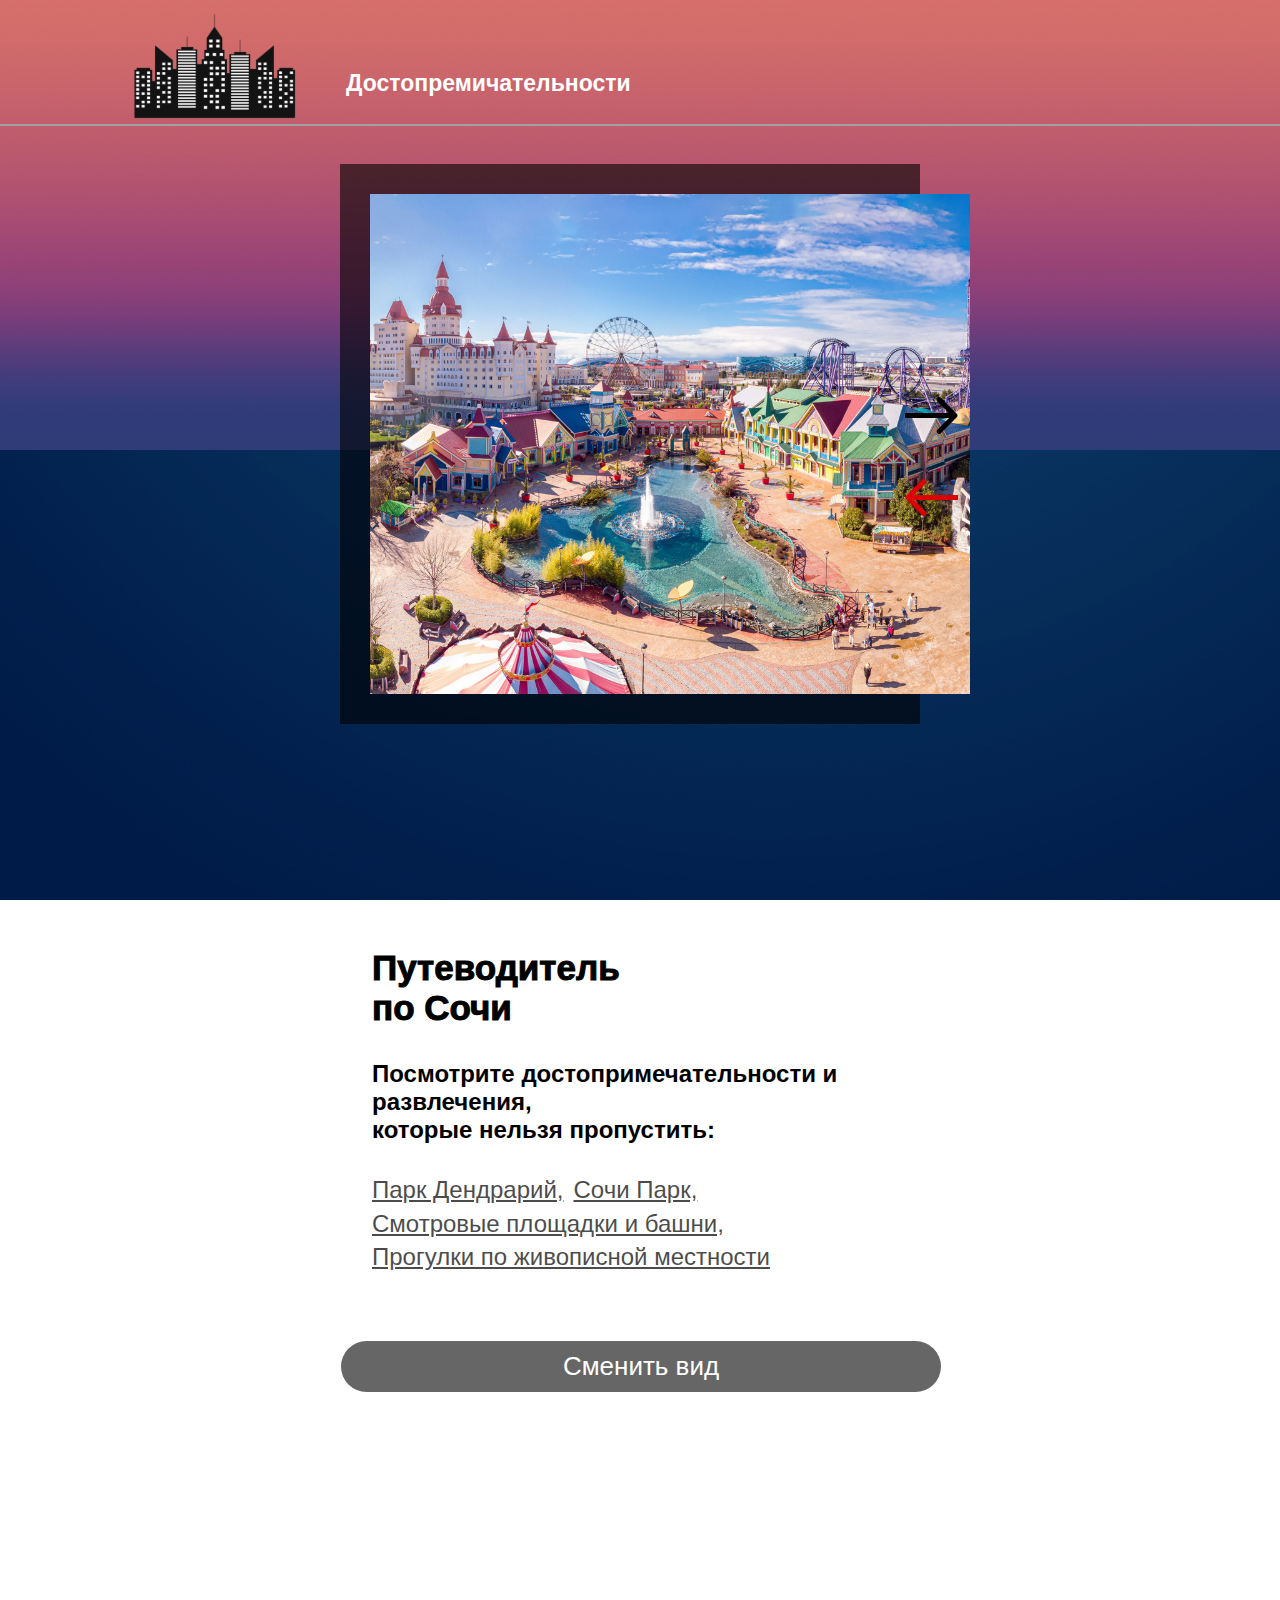
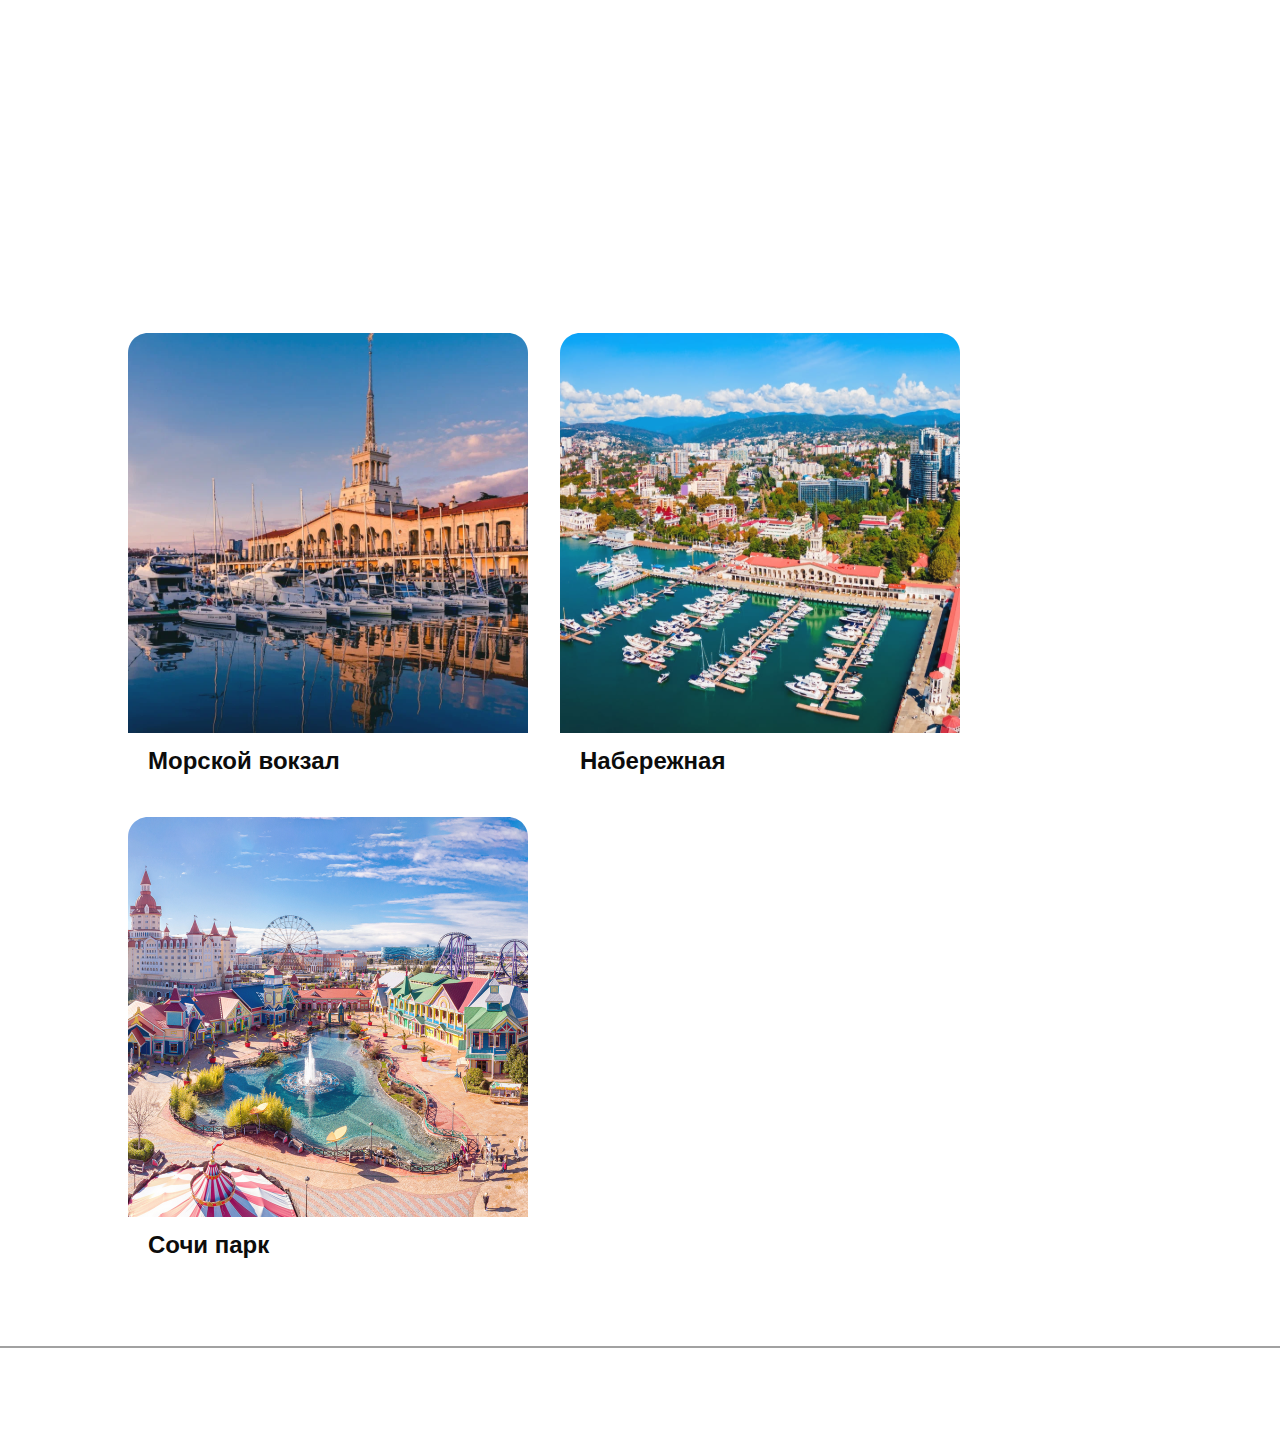
==== index.html @ daef23a1 "full-adaptive" ====
<!DOCTYPE html>
<html lang="en">
  <head>
    <link rel="stylesheet" href="./assets/css/main.css" />
    <link rel="stylesheet" href="./assets/css/buicard.css">
    <meta charset="UTF-8" />
    <meta name="viewport" content="width=device-width, initial-scale=1.0" />
    <title>Document</title>
  </head>
  <body>

    <div class="container">
      <header class="header">
        <div class="header__container">
          <div class="header__links__container">
            <a href="#" class="header__image-link">
              <img
                src="./assets/image/MAINPNG.svg    "
                alt="logo"
                class="header__image"
              />
            </a>

            <a href="./bui.html" class="header__link">
              Достопремичательности
            </a>
            <img class="burger__image" src="./assets/image/burg 1.svg" alt="" />
          </div>

          <div class="header__burger">
            <div class="header__burger__container">
              <a href="./bui.html" class="header__burger__link">
                Достопремичательности
              </a>
              <a href="./contact.html" class="header__burger__link">
                Контакты
              </a>
              <a href="#" class="header__burger__link"> "Закрыто" </a>
            </div>
          </div>
        </div>
      </header>

      <main class="main">
        <div class="main__container">
          <div class="main__slider">
            <div class="main__slider__container">
              <div class="main__slider__line">
                <img
                  class="main__slider__image"
                  src="./assets/image/slider2.svg"
                  alt="error"
                />
                <img
                  class="main__slider__image"
                  src="./assets/image/sochi.svg"
                  alt="error"
                />
                <img
                  class="main__slider__image"
                  src="./assets/image/slider1.svg"
                  alt="error"
                />
                <img
                  class="main__slider__image"
                  src="./assets/image/slider3.svg"
                  alt="error"
                />
              </div>
              <button class="main__slider__btn__prev">
                <img
                  class="arrow-black"
                  src="./assets/image/Arrow5.svg"
                  alt="arrow"
                />
              </button>
              <button class="main__slider__btn__after">
                <img
                  class="arrow-black"
                  src="./assets/image/Arrow-main.svg"
                  alt="arrow"
                />
              </button>
            </div>
          </div>

          <div class="main__content">
            <div class="main__content__container">
              <h1 class="main__content__title">
                Путеводитель <br />
                по Сочи
              </h1>
              <p class="main__content__text">
                Посмотрите достопримечательности и развлечения, <br />
                которые нельзя пропустить:
              </p>
              <div class="main__content__link__container">
                <a
                  href="https://www.tripadvisor.ru/Attraction_Review-g298536-d307451-Reviews-Arboretum
                            _Park-Sochi_Greater_Sochi_Krasnodar_Krai_Southern_District.html"
                  class="main__content__link"
                  >Парк Дендрарий,
                </a>
                <a href="" class="main__content__link"> Сочи Парк, </a>
                <a href="" class="main__content__link">
                  Смотровые площадки и башни,
                </a>
                <a href="" class="main__content__link">
                  Прогулки по живописной местности</a
                >
              </div>
            </div>

            <div class="main__content__map">
              <button class="main__content__button">Сменить вид</button>
              <iframe
                src="https://www.google.com/maps/embed?pb=!3m2!1sru!2sru!4
                    v1729065866314!5m2!1sru!2sru!6m8!1m7!1sNkQYG_fw5SIs8iB0NqUGkA!2m2!1d
                    43.59158398844414!2d39.72804657761818!3f102.55717!4f-2.1310900000000004!5f0.7
                    820865974627469"
                width="600"
                height="450"
                style="border: 0"
                allowfullscreen=""
                loading="lazy"
                referrerpolicy="no-referrer-when-downgrade"
                class="map-first"
              ></iframe>

              <iframe
                src="https://www.google.com/maps/embed?pb=!1m14!1m8!1m3!1d722.4290632217572!2d39.7274294360534!3d43.591626252842296!3m2!1i1024!2i768!4f13.1!3m3!1m2!1s0x40f5cbdadb640fcb%3A0x4fce9e341b8f5118!2z0JbQtdC70LXQt9C90L7QtNC-0YDQvtC20L3Ri9C5INCy0L7QutC30LDQuyAi0KHQvtGH0Lgi!5e0!3m2!1sru!2sru!4v1729069249196!5m2!1sru!2sru"
                width="600"
                height="450"
                style="border: 0"
                allowfullscreen=""
                loading="lazy"
                referrerpolicy="no-referrer-when-downgrade"
                class="map-second"
              ></iframe>
            </div>
          </div>
        </div>
        <ul class="main__list">
          <div class="main__list__container">
            <li id="card1" class="main__list__card">
              <img
                class="main__list__card__image"
                src="./assets/image/main1.svg"
                alt="error"
              />
              <p class="main__list__card__text">Морской вокзал</p>
            </li>
            <li id="card2" class="main__list__card">
              <img
                class="main__list__card__image"
                src="./assets/image/main2.svg"
                alt="error"
              />
              <p class="main__list__card__text">Набережная</p>
            </li>
            <li id="card3" class="main__list__card">
              <img
                class="main__list__card__image"
                src="./assets/image/main3.svg"
                alt="error"
              />
              <p class="main__list__card__text">Сочи парк</p>
            </li>
          </div>
        </ul>

        <ul id="hide" class="main__hide__cards">
          <img
            src="./assets/image/hi1.svg"
            alt="error"
            id="hide1"
            class="main__hide__card__image"
          />

          <img
            src="./assets/image/hi2.svg"
            alt="error"
            id="hide2"
            class="main__hide__card__image"
          />

          <img
            src="./assets/image/hi3.svg"
            alt="error"
            id="hide3"
            class="main__hide__card__image"
          />
        </ul>
      </main>

      <footer class="footer">
        <div class="footer__container">
          <a href="./contact.html" class="footer__link"> Контакты </a>
        </div>
      </footer>
    </div>
    <script src="./assets/js/main.js"></script>
  </body>
</html>
---- assets/css/main.css ----
body {
  max-width: 100%;
  max-height: 100%;
  height: 100%;
  background: url(../image/bggif1.gif);
  background-repeat: no-repeat;
  background-attachment: fixed;
  background-size: cover;
  width: 100%;
}

* {
  margin: 0;
  padding: 0;
}

p,
li,
ul,
a {
  font-family: "Montserrat", sans-serif;
  font-weight: 700;
  color: #ffffff;
  list-style: none;
  text-decoration: none;
}

.container {
  height: 100%;
  margin-top: 10px;
  overflow-x: hidden;
}

.header__burger {
  display: flex;
  flex-direction: column;
}

.header {
  display: flex;
  justify-content: center;
  border-bottom: 2px #a1a1a1 solid;
}
.header__link {
  text-decoration: none;
  color: #ffffff;
  font-size: 23px;
  padding-top: 2rem;
}
.header__container {
  width: 80%;
}
.header__links__container {
  width: 40%;
  display: flex;
  align-items: center;
  justify-content: space-between;
  gap: 5vh;
}
.header__image {
  height: 110px;
}

.header__burger {
  display: none;
  flex-direction: column;
  width: 100vh;
  height: 100vh;
  position: fixed;
  z-index: 10;
}

.header__burger__container {
  display: flex;
  flex-direction: column;
  align-items: center;
  justify-content: space-between;
  height: 20%;
  padding: 50px 0;
  position: fixed;
  z-index: 10;
  background: rgba(255, 255, 255, 0.9);
  width: 350px;
  border-radius: 30px;
  margin-top: 0.4rem;
}

.burger__image {
  display: none;
  width: 40px;
  height: 40px;
}

.header__burger__link {
  text-decoration: none;
  color: #000000;
  font-size: 18px;
}

.map-first {
  display: none;
}

.main {
  position: relative;
  margin: 0 auto;
  width: 80%;
  margin-top: 3%;
}
.main__container {
  display: flex;
  justify-content: left;
  gap: 12rem;
  margin-bottom: 5rem;
}
.main__slider {
  background-color: rgba(0, 0, 0, 0.6);
  width: 580px;
  height: 560px;
}
.main__slider__container {
  width: 600px;
  overflow: hidden;
  position: absolute;
  margin: 0 auto;
  margin: 30px 30px;
}
.main__slider__line {
  display: flex;
  transition: all 0.5s;
}
.main__slider__image {
  width: 600px;
  height: 500px;
}
.main__slider__btn__prev {
  position: absolute;
  right: 0;
  top: 60%;
  transform: translateY(-50%) rotate(180deg);
  background-color: transparent;
  font-size: 30px;
  border: 0;
  margin-right: 2%;
}
.main__slider__btn__prev:hover {
  cursor: pointer;
}
.main__slider__btn__after {
  position: absolute;
  right: 0;
  top: 45%;
  margin-right: 2%;
  transform: translateY(-50%);
  background-color: transparent;
  font-size: 30px;
  border: 0;
}
.main__slider__btn__after:hover {
  cursor: pointer;
}
.main__content {
  display: flex;
  flex-direction: column;
  gap: 2rem;
  max-width: 600px;
}
.main__content__container {
  display: flex;
  flex-direction: column;
  gap: 2rem;
  background: rgba(255, 255, 255, 0.6);
  border-radius: 20px;
  padding: 2rem;
}
.main__content__link {
  color: #000;
  transition: 0.5s;
  font-size: 24px;
  font-weight: 100;
  opacity: 70%;
}
.main__content__map {
  display: grid;
  gap: 10px;
  border: 1px rgba(0, 0, 0, 0) solid;
}
.main__content__button:hover {
  cursor: pointer;
}
.main__content__button {
  background-color: rgba(0, 0, 0, 0.6);
  padding: 10px 0;
  border-radius: 30px;
  color: #ffffff;
  font-size: 26px;
  text-align: center;
  border: 0;
}
.main__content__link:hover {
  transition: 0.5s;
  font-size: 26px;
  opacity: 100%;
  text-decoration: none;
}
.main__content__title {
  color: #000000;
  font-size: 35px;
  -webkit-text-stroke: 1px #000000;
  font-weight: 900;
  font-family: "Montserrat", sans-serif;
}
.main__content__text {
  font-size: 24px;
  color: #000;
}
.main__content .main__content__link__container {
  display: flex;
  flex-wrap: wrap;
  width: 450px;
  height: 100px;
  text-decoration: underline;
  color: #000;
  -moz-column-gap: 10px;
       column-gap: 10px;
}
.main__list {
  display: flex;
  margin: 0 auto;
}
.main__list__container {
  margin: 0 auto;
  display: flex;
  gap: 2rem;
  flex-wrap: wrap;
}
.main__list__card {
  opacity: 95%;
  transition: 0.5s;
}
.main__list__card__text {
  background: #fff;
  color: #000;
  font-size: 24px;
  padding: 10px 10px 10px 20px;
  border-radius: 0px 0 20px 20px;
}
.main__list__card:hover {
  opacity: 100%;
  cursor: pointer;
  scale: 1.1;
}

.map-first {
  border-radius: 20px;
}

.map-second {
  border-radius: 20px;
}

.main__hide__cards {
  position: fixed;
  display: flex;
  align-items: center;
  justify-content: center;
  top: 0px;
  left: 0px;
  width: 100%;
  height: 100%;
  display: none;
  background-color: rgba(0, 0, 0, 0.7);
}

.main__hide__card__image {
  display: none;
  border-radius: 30px;
  box-shadow: inset 0px 0px 20px 10px rgba(0, 0, 0, 0.6);
}

@media (max-width: 500px) {
  .main__hide__card__image {
    width: 800px;
  }
  .main {
    width: 100%;
    gap: 5vh;
  }
  .main__container {
    gap: 7vh;
  }
  .main__slider {
    justify-content: center;
    display: flex;
    align-items: center;
    margin: 0 auto;
    width: 45vh;
    height: 40vh;
    border-radius: 20px;
  }
  .main__slider__container {
    width: 350px;
  }
  .main__slider__line {
    width: 350px;
  }
  .main__slider__image {
    width: 350px;
  }
  .main__content__container {
    max-width: 350px;
    display: flex;
    margin: 0 auto;
  }
  .main__content__title {
    font-size: 30px;
  }
  .main__content__text {
    font-size: 20px;
  }
  .main__content__link {
    font-size: 20px;
  }
  .main__content__map {
    justify-content: center;
  }
  .main__content__button {
    width: 350px;
    margin: 0 auto;
  }
  .main__content .map-first {
    width: 400px;
  }
  .main__content .map-second {
    width: 400px;
  }
  .main__list {
    justify-content: center;
    margin: 0;
  }
  .main__list__container {
    justify-content: center;
    margin: 0;
  }
}
@media (max-width: 1200px) {
  .main__hide__card__image {
    scale: 0.7;
  }
}
@media (max-width: 800px) {
  .main__hide__card__image {
    scale: 0.5;
  }
  .main__content {
    display: flex;
    justify-content: center;
  }
}
.footer {
  display: flex;
  justify-content: center;
  border-top: 2px #a1a1a1 solid;
  padding-top: 2%;
  margin-top: 6%;
  padding-bottom: 40px;
}
.footer__container {
  margin: 0 auto;
  width: 80%;
  display: flex;
  justify-content: left;
}
.footer__link {
  color: rgba(255, 255, 255, 0.9);
  font-weight: 900;
  font-size: 23px;
}

@media (max-width: 1650px) {
  .main__container {
    flex-direction: column;
  }
}
@media (max-width: 1000px) {
  .header__link {
    display: none;
  }
  .header__links__container {
    display: flex;
    justify-content: normal;
    gap: 20px;
  }
  .burger__image {
    display: flex;
  }
}/*# sourceMappingURL=main.css.map */
---- assets/css/buicard.css ----
.main {
  min-height: 58vh;
  height: 100%;
  display: flex;
  justify-content: center;
  align-items: center;
  flex-direction: column;
}
.main .spiner {
  margin-top: 0;
}
.main .arrow-back {
  display: flex;
  align-items: center;
  gap: 0.5vh;
  font-size: 20px;
}
.main__header {
  display: flex;
  align-items: center;
  margin-bottom: 4vh;
  width: 80%;
}
.main__title {
  margin: 0;
  margin: 0 auto;
}
.main__card {
  display: flex;
  justify-content: center;
  align-items: center;
  margin: 0 auto;
  flex-direction: column;
  gap: 10vh;
  align-items: center;
}
.main__card__images {
  display: flex;
  flex-wrap: wrap;
  gap: 5vh;
}
.main__card__image {
  color: #fff;
  text-align: center;
  display: flex;
  justify-content: center;
  font-size: 20px;
  margin: 0 auto;
  align-items: center;
}
.main__card__image {
  border-radius: 10px;
}
.main__card__container {
  display: flex;
  justify-content: space-between;
  width: 100%;
}
.main__card__text {
  display: flex;
  flex-direction: column;
  text-align: center;
  border-radius: 20px;
  width: 50vh;
  gap: 4vh;
  background-color: rgba(255, 255, 255, 0.6);
  padding: 5vh;
}
.main__card__title {
  color: #000000;
  font-size: 25px;
  -webkit-text-stroke: 1px #000000;
  font-weight: 900;
  font-family: "Montserrat", sans-serif;
}
.main__card__desc {
  color: #000;
  text-align: center;
  font-size: 20px;
  line-height: 35px;
}

.map-second {
  border-radius: 10px;
}

@media (max-width: 600px) {
  .main {
    width: 100%;
  }
  .main__container {
    max-height: 100%;
    gap: 2rem;
    justify-content: center;
    margin: 0;
  }
  .main__card {
    margin: 0 auto;
    justify-content: center;
    gap: 10vh;
    align-items: center;
  }
  .main__card__images {
    justify-content: center;
  }
  .main__card__container {
    gap: 5vh;
    justify-content: center;
    flex-direction: column;
  }
  .main__card__text {
    width: -moz-fit-content;
    width: fit-content;
    width: 30vh;
  }
  .main__card__container {
    display: flex;
    justify-content: center;
    align-items: center;
  }
  #map1 {
    width: 40vh;
  }
}/*# sourceMappingURL=buicard.css.map */
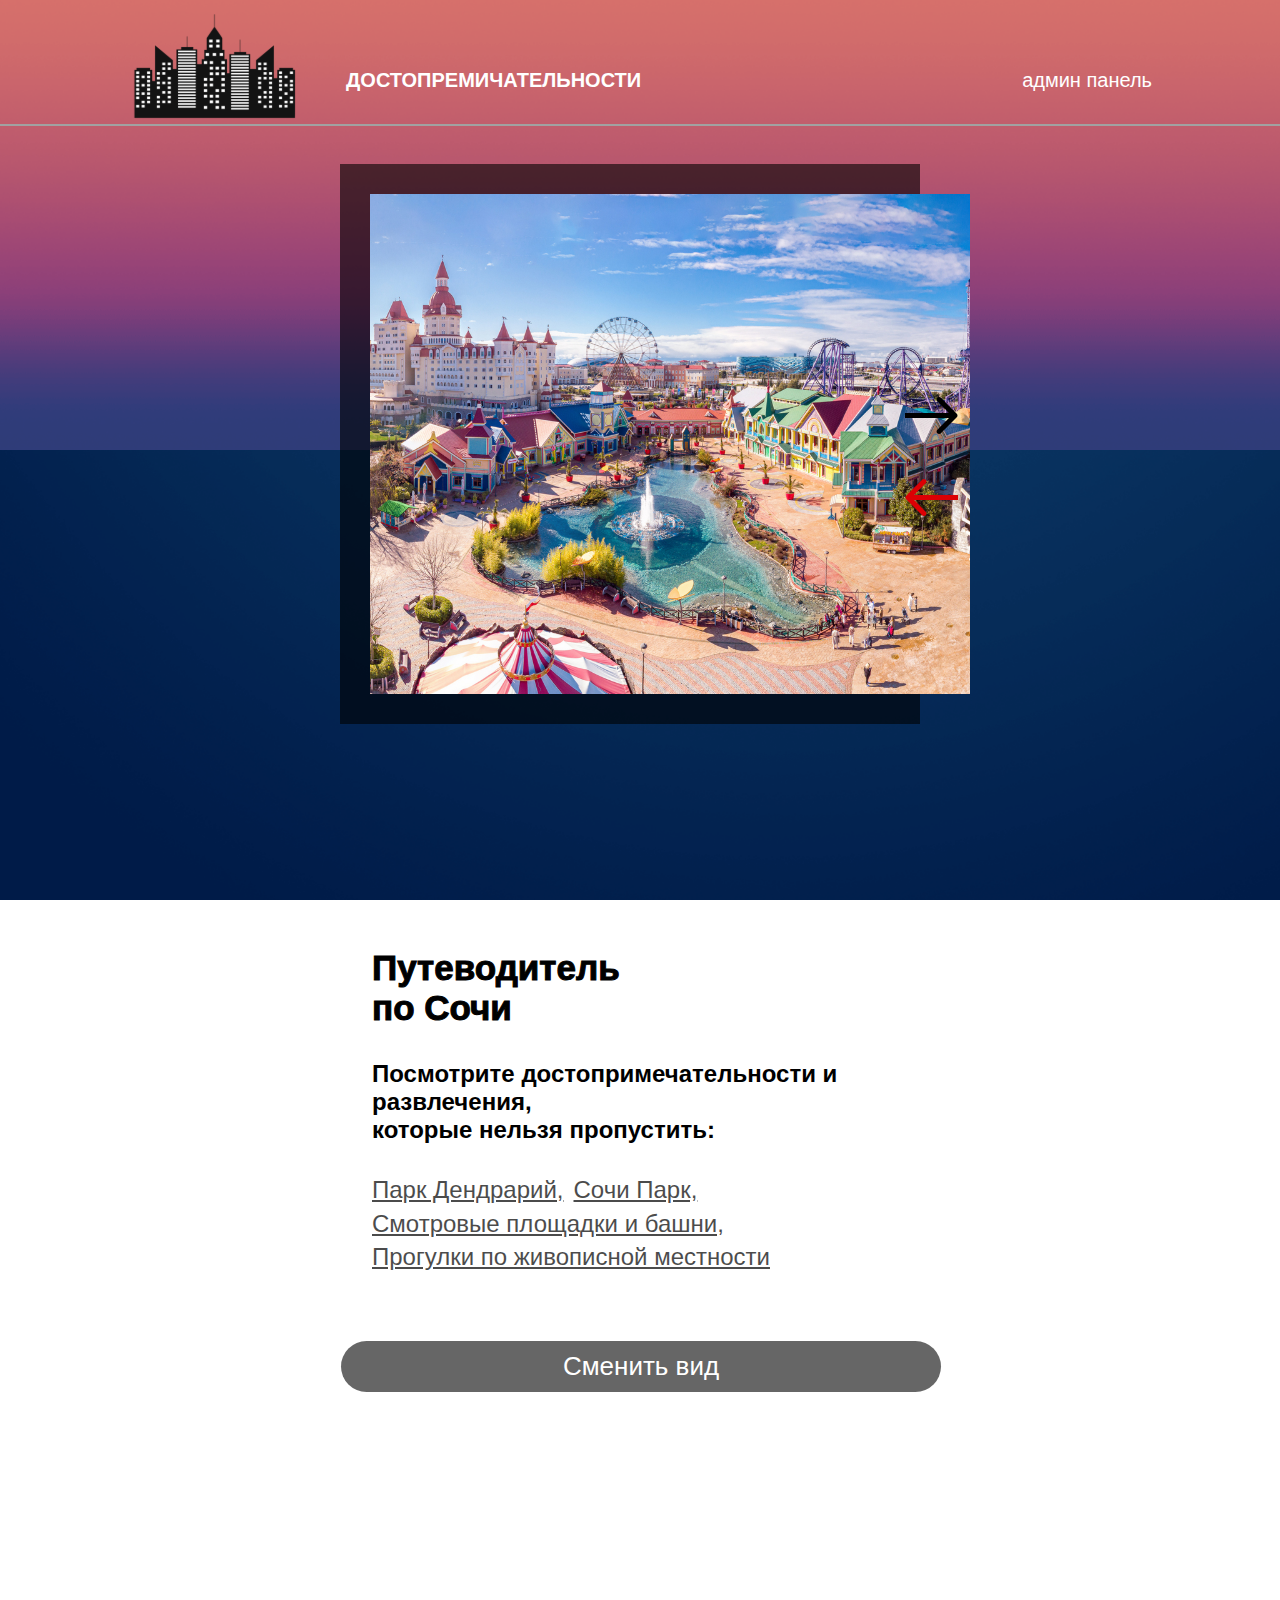
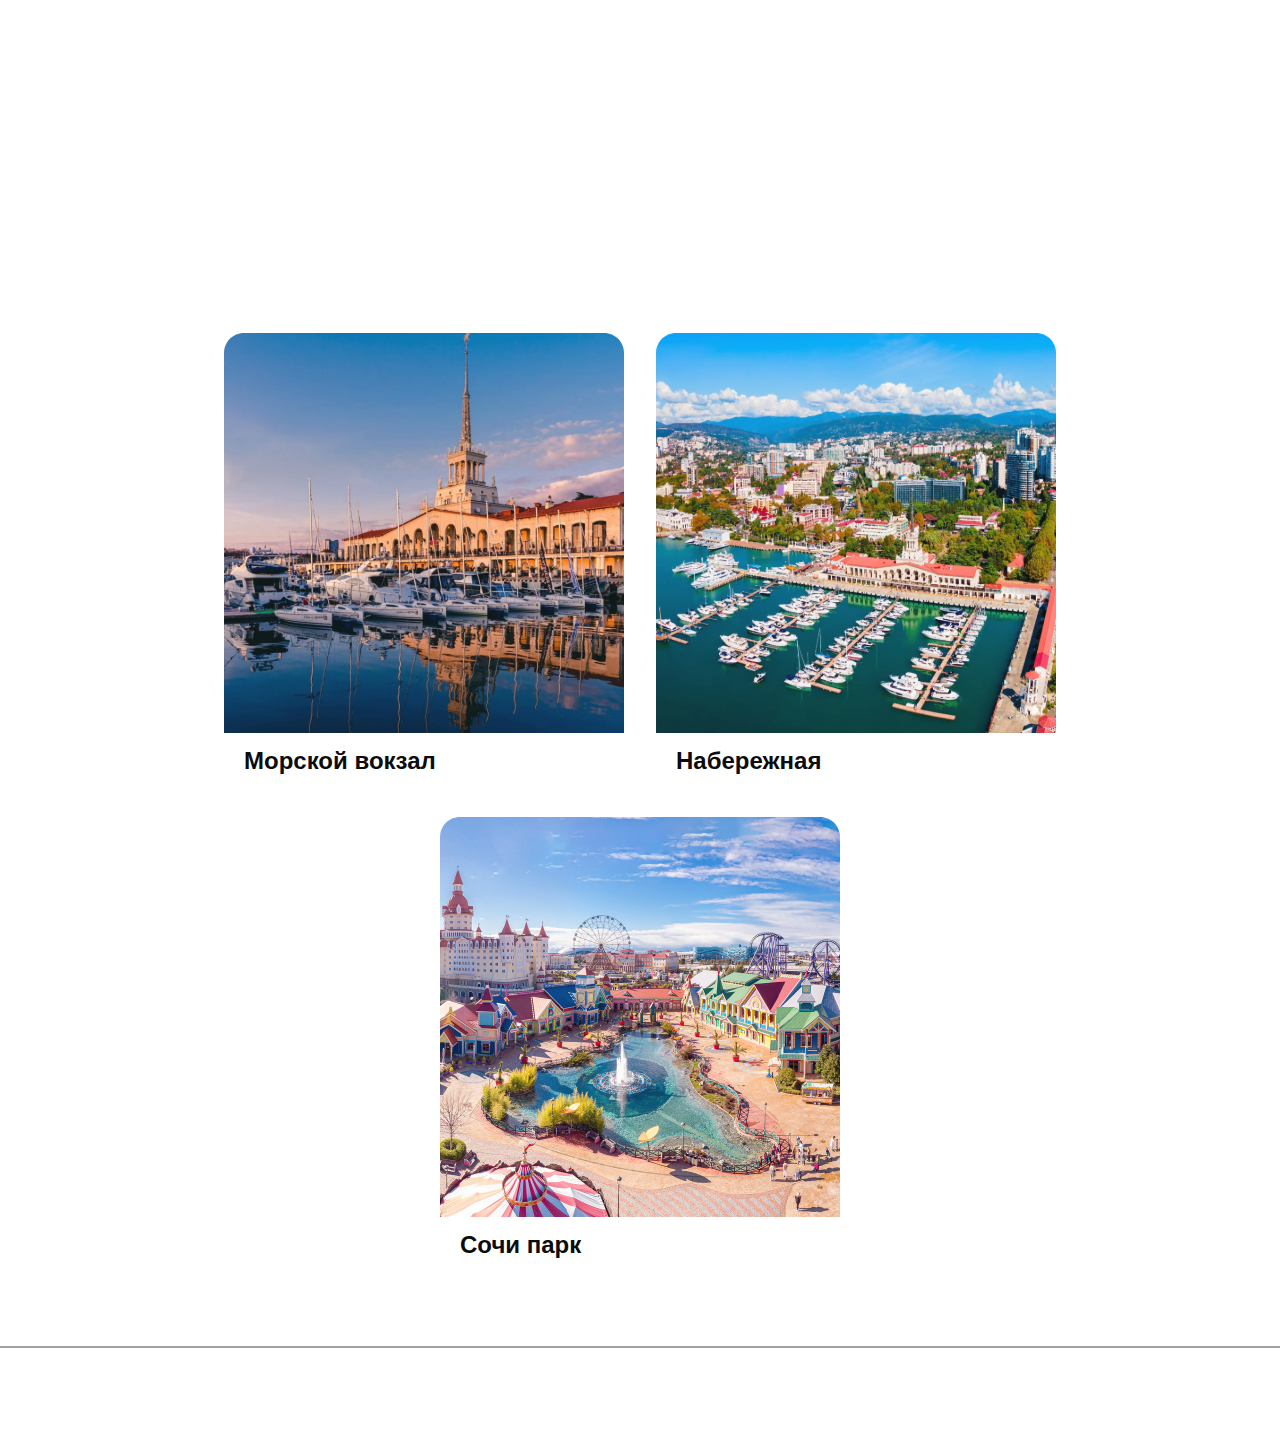
==== commit 3dcd3d1a: "add admin-panel" ====
--- a/index.html
+++ b/index.html
@@ -12,34 +12,40 @@
     <div class="container">
       <header class="header">
         <div class="header__container">
-          <div class="header__links__container">
-            <a href="#" class="header__image-link">
-              <img
-                src="./assets/image/MAINPNG.svg    "
-                alt="logo"
-                class="header__image"
-              />
+            <a href="./index.html" class="header__image-link">
+                <img src="./assets/image/MAINPNG.svg    " alt="logo" class="header__image">
             </a>
-
-            <a href="./bui.html" class="header__link">
-              Достопремичательности
-            </a>
-            <img class="burger__image" src="./assets/image/burg 1.svg" alt="" />
-          </div>
-
-          <div class="header__burger">
-            <div class="header__burger__container">
-              <a href="./bui.html" class="header__burger__link">
-                Достопремичательности
-              </a>
-              <a href="./contact.html" class="header__burger__link">
-                Контакты
-              </a>
-              <a href="#" class="header__burger__link"> "Закрыто" </a>
-            </div>
-          </div>
+            <div class="header__links__container">
+                
+                <a  href="./bui.html" class="header__link">
+                    ДОСТОПРЕМИЧАТЕЛЬНОСТИ
+                </a>
+                <a class="header__link-admin" href="./testAdmin/admin.html">
+                    админ панель 
+                </a>
+                <img class="burger__image" src="./assets/image/burg 1.svg" alt="">
+            </div>
+            
+            <div class="header__burger">
+
+                <div class="header__burger__container">
+                    <a  href="./bui.html" class="header__burger__link">
+                        Достопремичательности
+                    </a>
+                    <a  href="./contact.html" class="header__burger__link">
+                        Контакты
+                    </a>
+                    <a  href="#" class="header__burger__link">
+                        "Закрыто"
+                    </a>
+                </div>
+
+
+            </div>
+
+
         </div>
-      </header>
+    </header>
 
       <main class="main">
         <div class="main__container">
@@ -195,7 +201,7 @@
 
       <footer class="footer">
         <div class="footer__container">
-          <a href="./contact.html" class="footer__link"> Контакты </a>
+          <a href="./contact.html" class="footer__link"> КОНТАКТЫ </a>
         </div>
       </footer>
     </div>
--- a/assets/css/main.css
+++ b/assets/css/main.css
@@ -17,7 +17,10 @@
 p,
 li,
 ul,
-a {
+a,
+h1,
+h2,
+h3 {
   font-family: "Montserrat", sans-serif;
   font-weight: 700;
   color: #ffffff;
@@ -26,36 +29,41 @@
 }
 
 .container {
-  height: 100%;
+  width: 100%;
   margin-top: 10px;
   overflow-x: hidden;
 }
 
-.header__burger {
-  display: flex;
-  flex-direction: column;
-}
-
 .header {
   display: flex;
   justify-content: center;
   border-bottom: 2px #a1a1a1 solid;
+  margin-bottom: 2rem;
 }
 .header__link {
   text-decoration: none;
   color: #ffffff;
-  font-size: 23px;
-  padding-top: 2rem;
+  font-size: 20px;
+  font-weight: 900;
+}
+.header .header__link-admin {
+  text-decoration: none;
+  color: #ffffff;
+  font-size: 20px;
+  font-weight: 200;
+  white-space: nowrap;
 }
 .header__container {
   width: 80%;
+  display: flex;
+  gap: 5vh;
 }
 .header__links__container {
-  width: 40%;
-  display: flex;
+  padding-top: 3vh;
+  width: 100%;
+  display: flex;
+  justify-content: space-between;
   align-items: center;
-  justify-content: space-between;
-  gap: 5vh;
 }
 .header__image {
   height: 110px;
@@ -282,6 +290,9 @@
   .main__hide__card__image {
     width: 800px;
   }
+  .main__list__card__image {
+    max-width: 40vh;
+  }
   .main {
     width: 100%;
     gap: 5vh;
@@ -308,7 +319,7 @@
     width: 350px;
   }
   .main__content__container {
-    max-width: 350px;
+    max-width: 35vh;
     display: flex;
     margin: 0 auto;
   }
@@ -322,6 +333,8 @@
     font-size: 20px;
   }
   .main__content__map {
+    display: flex;
+    flex-direction: column;
     justify-content: center;
   }
   .main__content__button {
@@ -329,10 +342,12 @@
     margin: 0 auto;
   }
   .main__content .map-first {
-    width: 400px;
+    width: 40vh;
+    margin: 0 auto;
   }
   .main__content .map-second {
-    width: 400px;
+    width: 40vh;
+    margin: 0 auto;
   }
   .main__list {
     justify-content: center;
@@ -374,13 +389,16 @@
 .footer__link {
   color: rgba(255, 255, 255, 0.9);
   font-weight: 900;
-  font-size: 23px;
+  font-size: 20px;
 }
 
 @media (max-width: 1650px) {
   .main__container {
     flex-direction: column;
   }
+  .main__list__container {
+    justify-content: center;
+  }
 }
 @media (max-width: 1000px) {
   .header__link {
--- a/assets/css/buicard.css
+++ b/assets/css/buicard.css
@@ -5,6 +5,7 @@
   justify-content: center;
   align-items: center;
   flex-direction: column;
+  position: relative;
 }
 .main .spiner {
   margin-top: 0;
@@ -12,18 +13,19 @@
 .main .arrow-back {
   display: flex;
   align-items: center;
+  position: absolute;
+  top: 0;
   gap: 0.5vh;
   font-size: 20px;
 }
-.main__header {
+.main__header-container {
   display: flex;
-  align-items: center;
+  flex-direction: column;
   margin-bottom: 4vh;
-  width: 80%;
+  width: 100%;
 }
 .main__title {
   margin: 0;
-  margin: 0 auto;
 }
 .main__card {
   display: flex;
@@ -85,6 +87,9 @@
 }
 
 @media (max-width: 600px) {
+  .main__title {
+    margin: 5vh 0 0 0;
+  }
   .main {
     width: 100%;
   }
@@ -93,6 +98,9 @@
     gap: 2rem;
     justify-content: center;
     margin: 0;
+  }
+  .main__header-container {
+    gap: 2vh;
   }
   .main__card {
     margin: 0 auto;
@@ -113,6 +121,9 @@
     width: fit-content;
     width: 30vh;
   }
+  .arrow-back {
+    margin: 0 auto;
+  }
   .main__card__container {
     display: flex;
     justify-content: center;
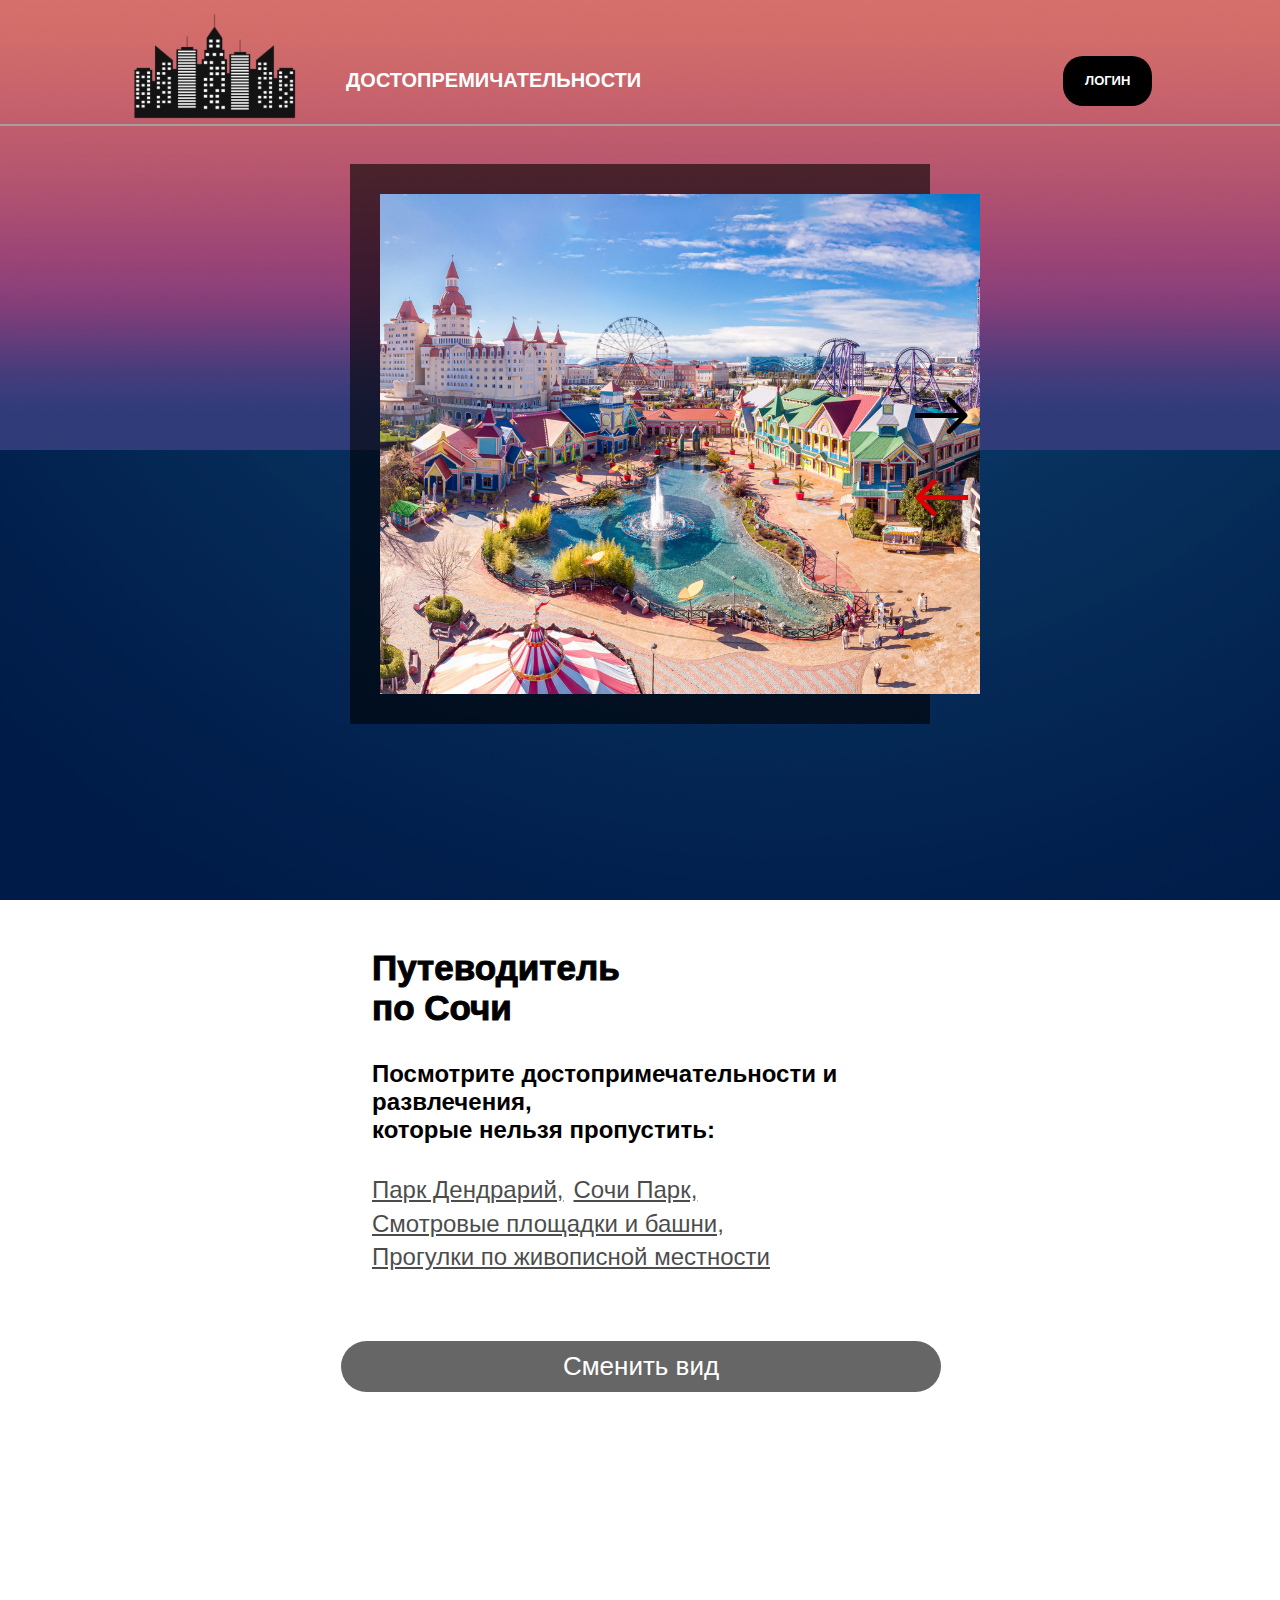
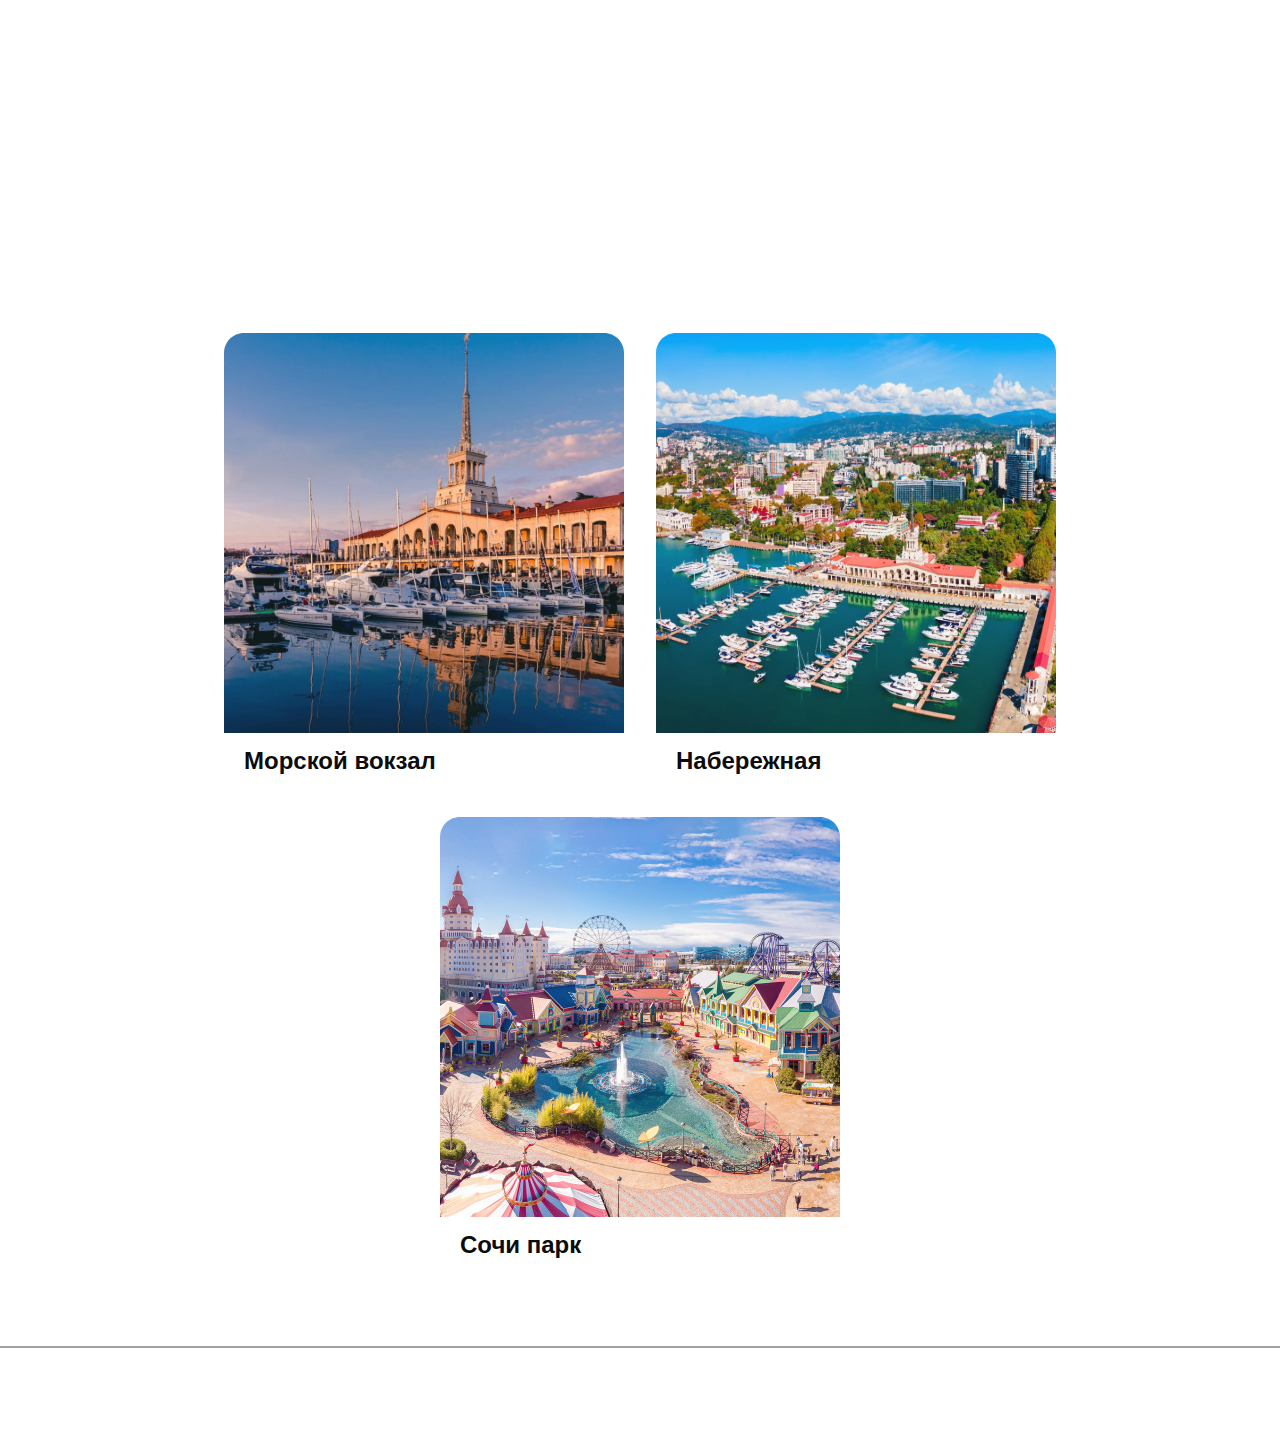
==== commit c105db7d: "test-regpanel newburger" ====
--- a/index.html
+++ b/index.html
@@ -21,32 +21,48 @@
                     ДОСТОПРЕМИЧАТЕЛЬНОСТИ
                 </a>
                 <a class="header__link-admin" href="./testAdmin/admin.html">
-                    админ панель 
-                </a>
+                    admin
+                </a>
+
                 <img class="burger__image" src="./assets/image/burg 1.svg" alt="">
             </div>
-            
+            <button class="header__links__registration">
+              ЛОГИН
+            </button>
+
             <div class="header__burger">
-
-                <div class="header__burger__container">
-                    <a  href="./bui.html" class="header__burger__link">
-                        Достопремичательности
-                    </a>
-                    <a  href="./contact.html" class="header__burger__link">
-                        Контакты
-                    </a>
-                    <a  href="#" class="header__burger__link">
-                        "Закрыто"
-                    </a>
-                </div>
-
-
-            </div>
-
+              <div class="header__burger__container">
+                <a href="./bui.html" class="header__burger__link">Достопримечательности</a>
+                <a href="./contact.html" class="header__burger__link">Контакты</a>
+                <a href="#" class="header__burger__link">"Закрыто"</a>
+              </div>
+            </div>
 
         </div>
     </header>
-
+    <div class="modal__registration">
+      <div class="modal__registration__container">
+        <img class="modal__registration__exit" src="./assets/image/modal-exit.svg" alt="exit">
+
+        <div class="modal__registration__form">
+          <h2 class="modal__registration__title">ВОЙТИ</h2>  
+          <div class="modal__registration__input__container">
+          <h3 class="modal__registration__text">Логин</h2>
+          <input class="modal__login" type='text'>
+          </div>
+          <div class="modal__registration__input__container">
+            <h3 class="modal__registration__text">Пароль</h2>
+              <input class="modal__password" type='text'>
+          </div>
+
+          <button class="modal__registration__btn">
+            Войти
+          </button>
+        </div>
+
+      </div>
+
+    </div>
       <main class="main">
         <div class="main__container">
           <div class="main__slider">
--- a/assets/css/main.css
+++ b/assets/css/main.css
@@ -1,3 +1,4 @@
+@charset "UTF-8";
 body {
   max-width: 100%;
   max-height: 100%;
@@ -47,6 +48,7 @@
   font-weight: 900;
 }
 .header .header__link-admin {
+  display: none;
   text-decoration: none;
   color: #ffffff;
   font-size: 20px;
@@ -57,6 +59,7 @@
   width: 80%;
   display: flex;
   gap: 5vh;
+  align-items: center;
 }
 .header__links__container {
   padding-top: 3vh;
@@ -69,40 +72,139 @@
   height: 110px;
 }
 
+/* БУРГЕР МОЙ */
 .header__burger {
-  display: none;
-  flex-direction: column;
-  width: 100vh;
-  height: 100vh;
+  z-index: 100;
+  display: none;
   position: fixed;
-  z-index: 10;
+  top: 0;
+  right: 0;
+  width: 300px;
+  height: 100%;
+  background-color: #333;
+  overflow-y: auto;
+  box-shadow: -2px 0 10px rgba(0, 0, 0, 0.5);
 }
 
 .header__burger__container {
   display: flex;
   flex-direction: column;
   align-items: center;
-  justify-content: space-between;
-  height: 20%;
-  padding: 50px 0;
+  padding: 20px;
+  gap: 5vh;
+}
+
+.header__burger__link {
+  color: #fff;
+  text-decoration: none;
+  font-size: 18px;
+  margin: 10px 0;
+  transition: color 0.3s ease;
+}
+
+.header__burger__link:hover {
+  color: #ffcc00;
+}
+
+.header__burger.active {
+  display: block;
+}
+
+.burger__image {
+  display: none;
+}
+
+.header__links__registration {
+  width: 15vh;
+  border-radius: 20px;
+  margin-top: 3vh;
+  border: 0;
+  background-color: #000000;
+  font-size: 13px;
+  height: 50px;
+  text-align: center;
+  color: #fff;
+  transition: 0.5s;
+  font-weight: 900;
+}
+
+.header__links__registration:hover {
+  cursor: pointer;
+  scale: 1.2;
+}
+
+.modal__registration {
+  display: none;
   position: fixed;
-  z-index: 10;
-  background: rgba(255, 255, 255, 0.9);
-  width: 350px;
-  border-radius: 30px;
-  margin-top: 0.4rem;
-}
-
-.burger__image {
-  display: none;
-  width: 40px;
-  height: 40px;
-}
-
-.header__burger__link {
-  text-decoration: none;
-  color: #000000;
-  font-size: 18px;
+  justify-content: center;
+  align-items: center;
+  flex-direction: column;
+  z-index: 100;
+  top: 0px;
+  left: 0px;
+  width: 100%;
+  height: 100%;
+}
+
+.modal__registration__form {
+  display: flex;
+  gap: 3vh;
+  padding-top: 4vh;
+  flex-direction: column;
+}
+
+.modal__registration__exit {
+  width: 20px;
+  z-index: 9999;
+  position: absolute;
+  left: 5vh;
+}
+
+.modal__registration__exit:hover {
+  cursor: pointer;
+}
+
+.modal__registration__container {
+  position: relative;
+  border-radius: 20px;
+  background-color: rgba(0, 0, 0, 0.9);
+  padding: 4vh 12vh;
+  border: 1px #fff solid;
+}
+
+.modal__registration__title {
+  text-align: center;
+  font-size: 20px;
+  font-weight: 700;
+  letter-spacing: 0.5vh;
+}
+
+.modal__registration__btn {
+  width: 10vh;
+  border-radius: 20px;
+  margin: 0 auto;
+  border: 0;
+  background-color: #fff;
+  font-size: 15px;
+  height: 3vh;
+  text-align: center;
+  transition: 0.5s;
+}
+
+.modal__registration__btn:hover {
+  cursor: pointer;
+  scale: 1.2;
+}
+
+.modal__registration__text {
+  font-size: 15px;
+  font-weight: 500;
+}
+
+.modal__registration__input__container {
+  gap: 1vh;
+  display: flex;
+  flex-direction: column;
 }
 
 .map-first {
@@ -120,6 +222,7 @@
   justify-content: left;
   gap: 12rem;
   margin-bottom: 5rem;
+  align-items: center;
 }
 .main__slider {
   background-color: rgba(0, 0, 0, 0.6);
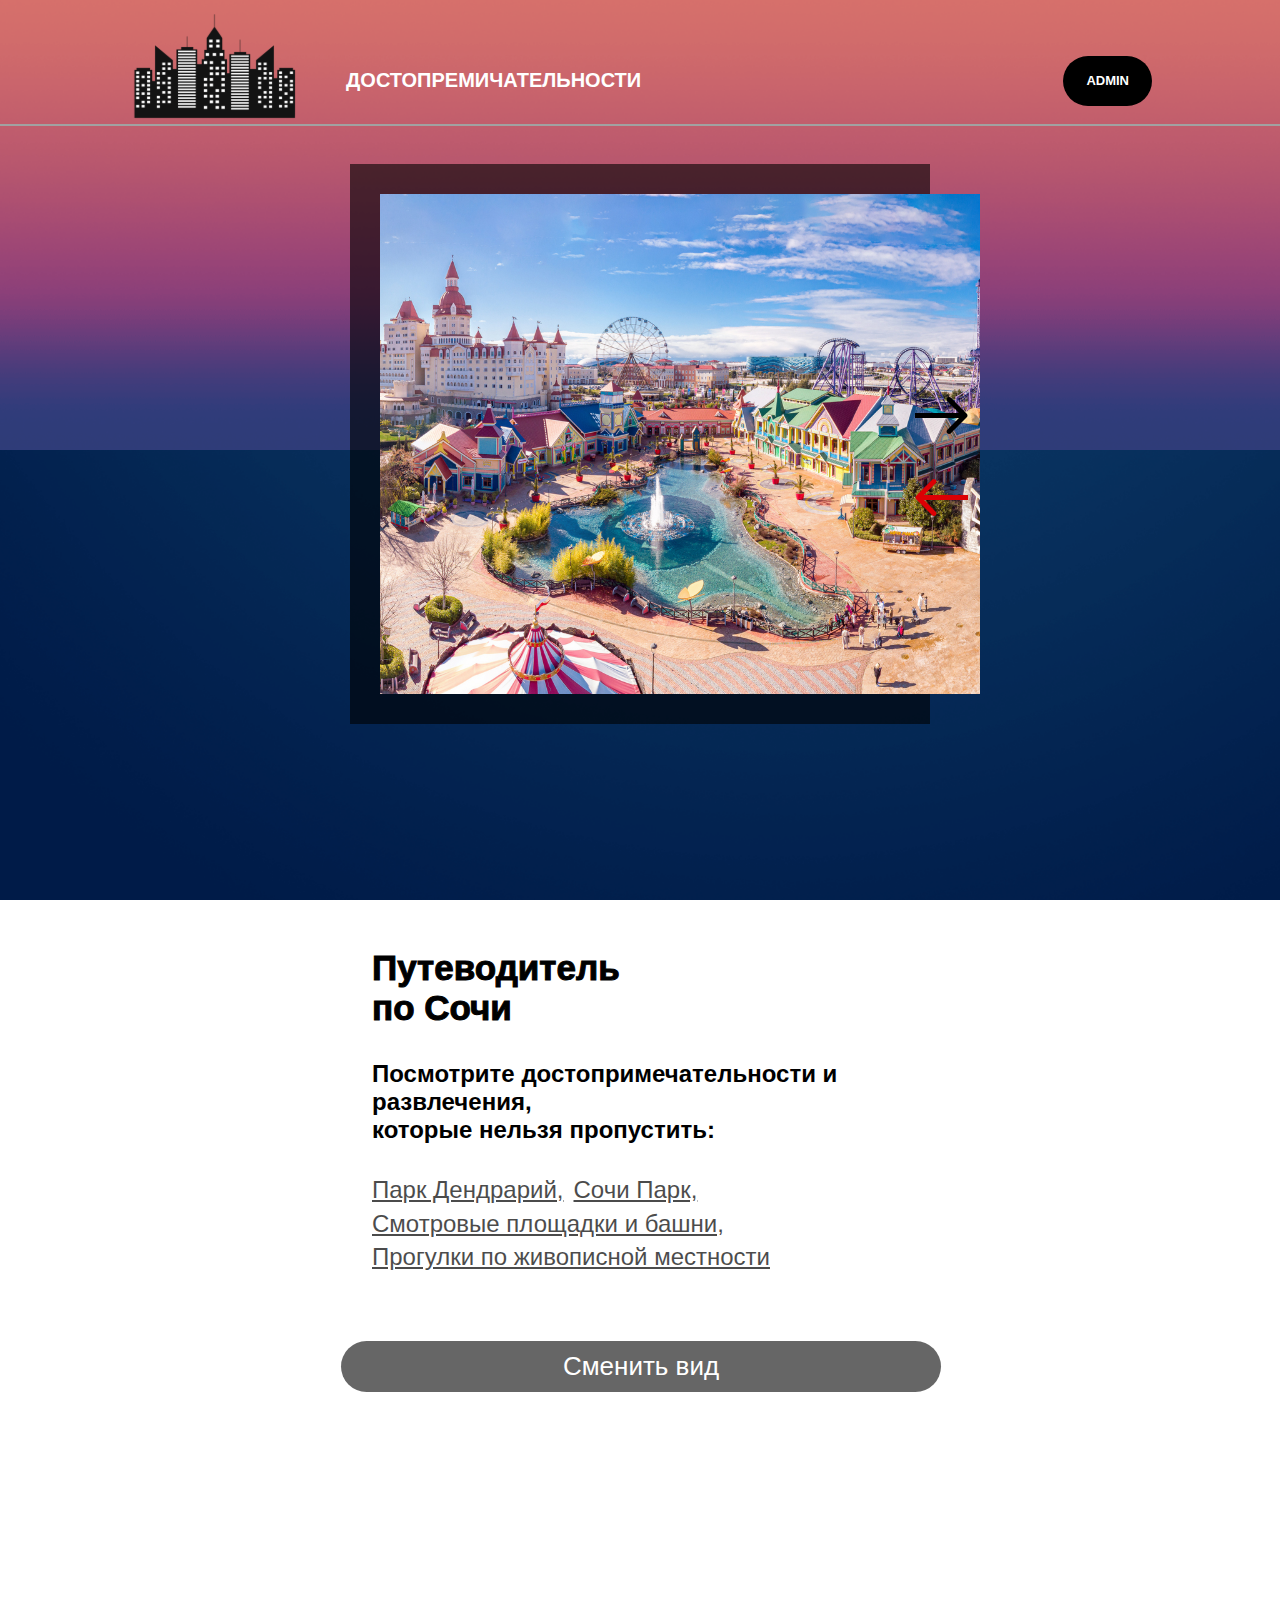
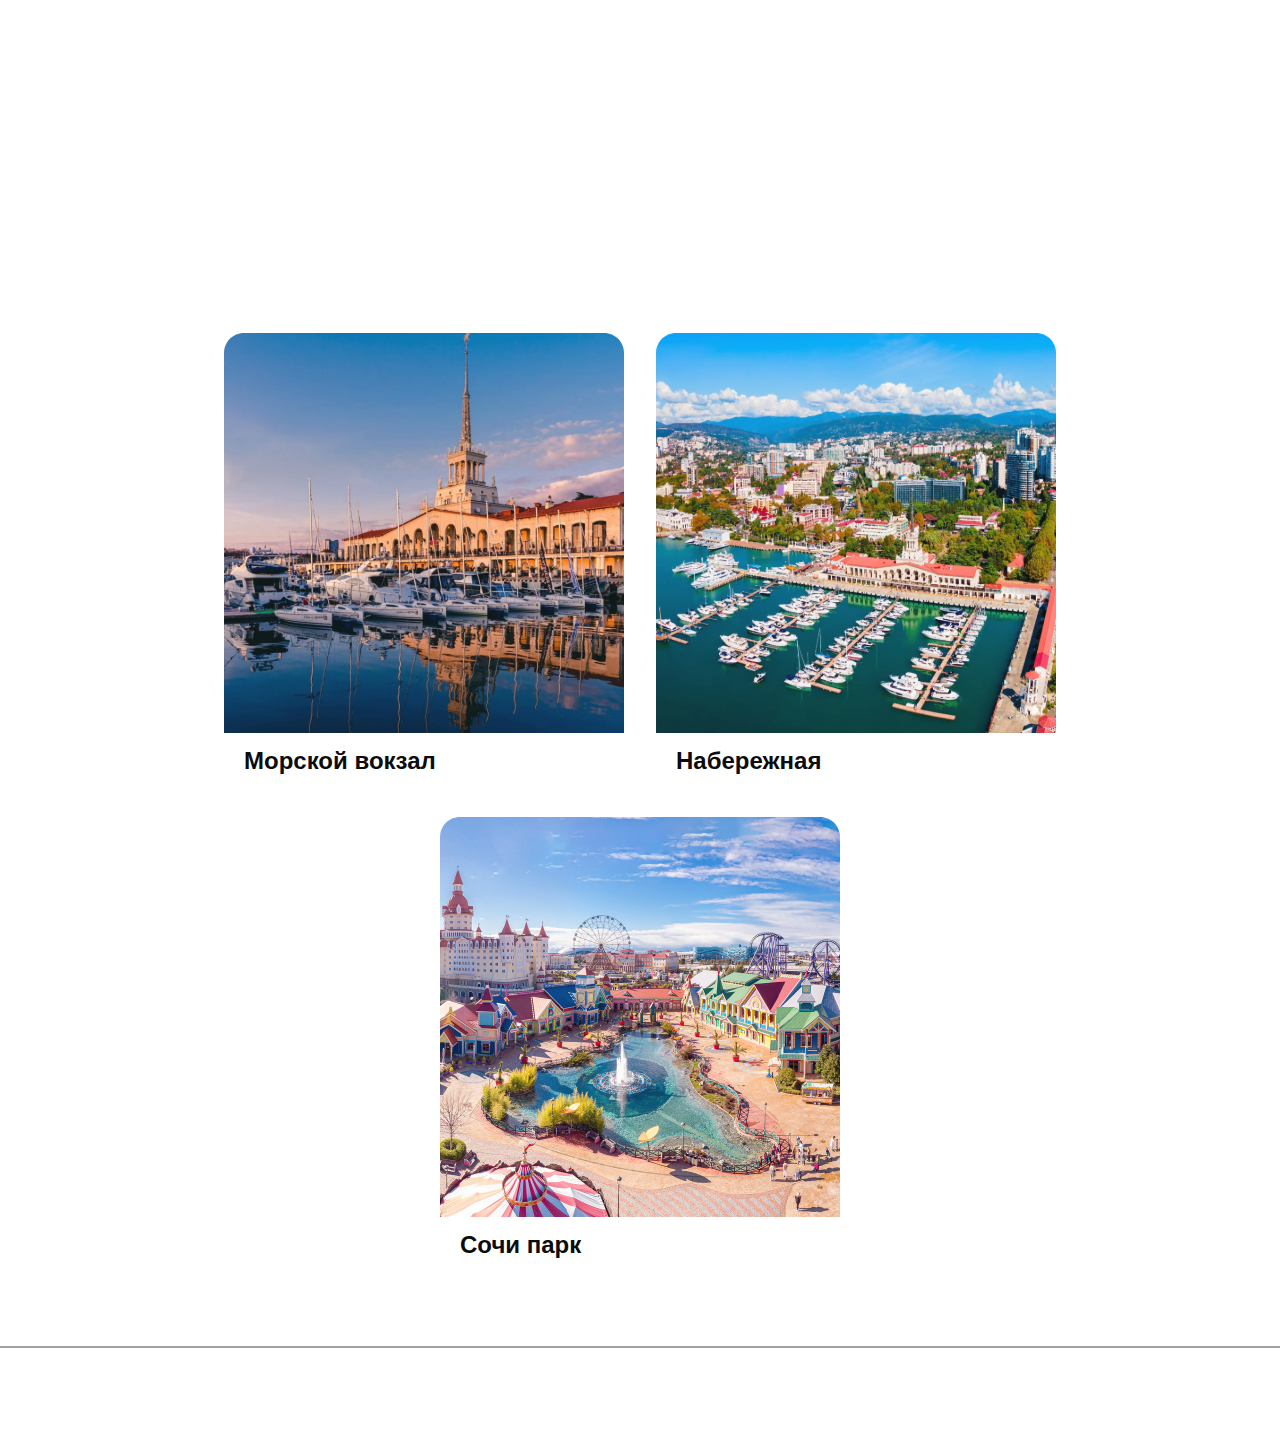
==== commit 50dcc6aa: "registration on admin-panel" ====
--- a/index.html
+++ b/index.html
@@ -21,13 +21,13 @@
                     ДОСТОПРЕМИЧАТЕЛЬНОСТИ
                 </a>
                 <a class="header__link-admin" href="./testAdmin/admin.html">
-                    admin
+                    PANEL
                 </a>
 
                 <img class="burger__image" src="./assets/image/burg 1.svg" alt="">
             </div>
             <button class="header__links__registration">
-              ЛОГИН
+              ADMIN
             </button>
 
             <div class="header__burger">
--- a/assets/css/main.css
+++ b/assets/css/main.css
@@ -52,7 +52,7 @@
   text-decoration: none;
   color: #ffffff;
   font-size: 20px;
-  font-weight: 200;
+  font-weight: 900;
   white-space: nowrap;
 }
 .header__container {
@@ -116,7 +116,7 @@
 
 .header__links__registration {
   width: 15vh;
-  border-radius: 20px;
+  border-radius: 30px;
   margin-top: 3vh;
   border: 0;
   background-color: #000000;
@@ -222,7 +222,6 @@
   justify-content: left;
   gap: 12rem;
   margin-bottom: 5rem;
-  align-items: center;
 }
 .main__slider {
   background-color: rgba(0, 0, 0, 0.6);
@@ -498,6 +497,7 @@
 @media (max-width: 1650px) {
   .main__container {
     flex-direction: column;
+    align-items: center;
   }
   .main__list__container {
     justify-content: center;
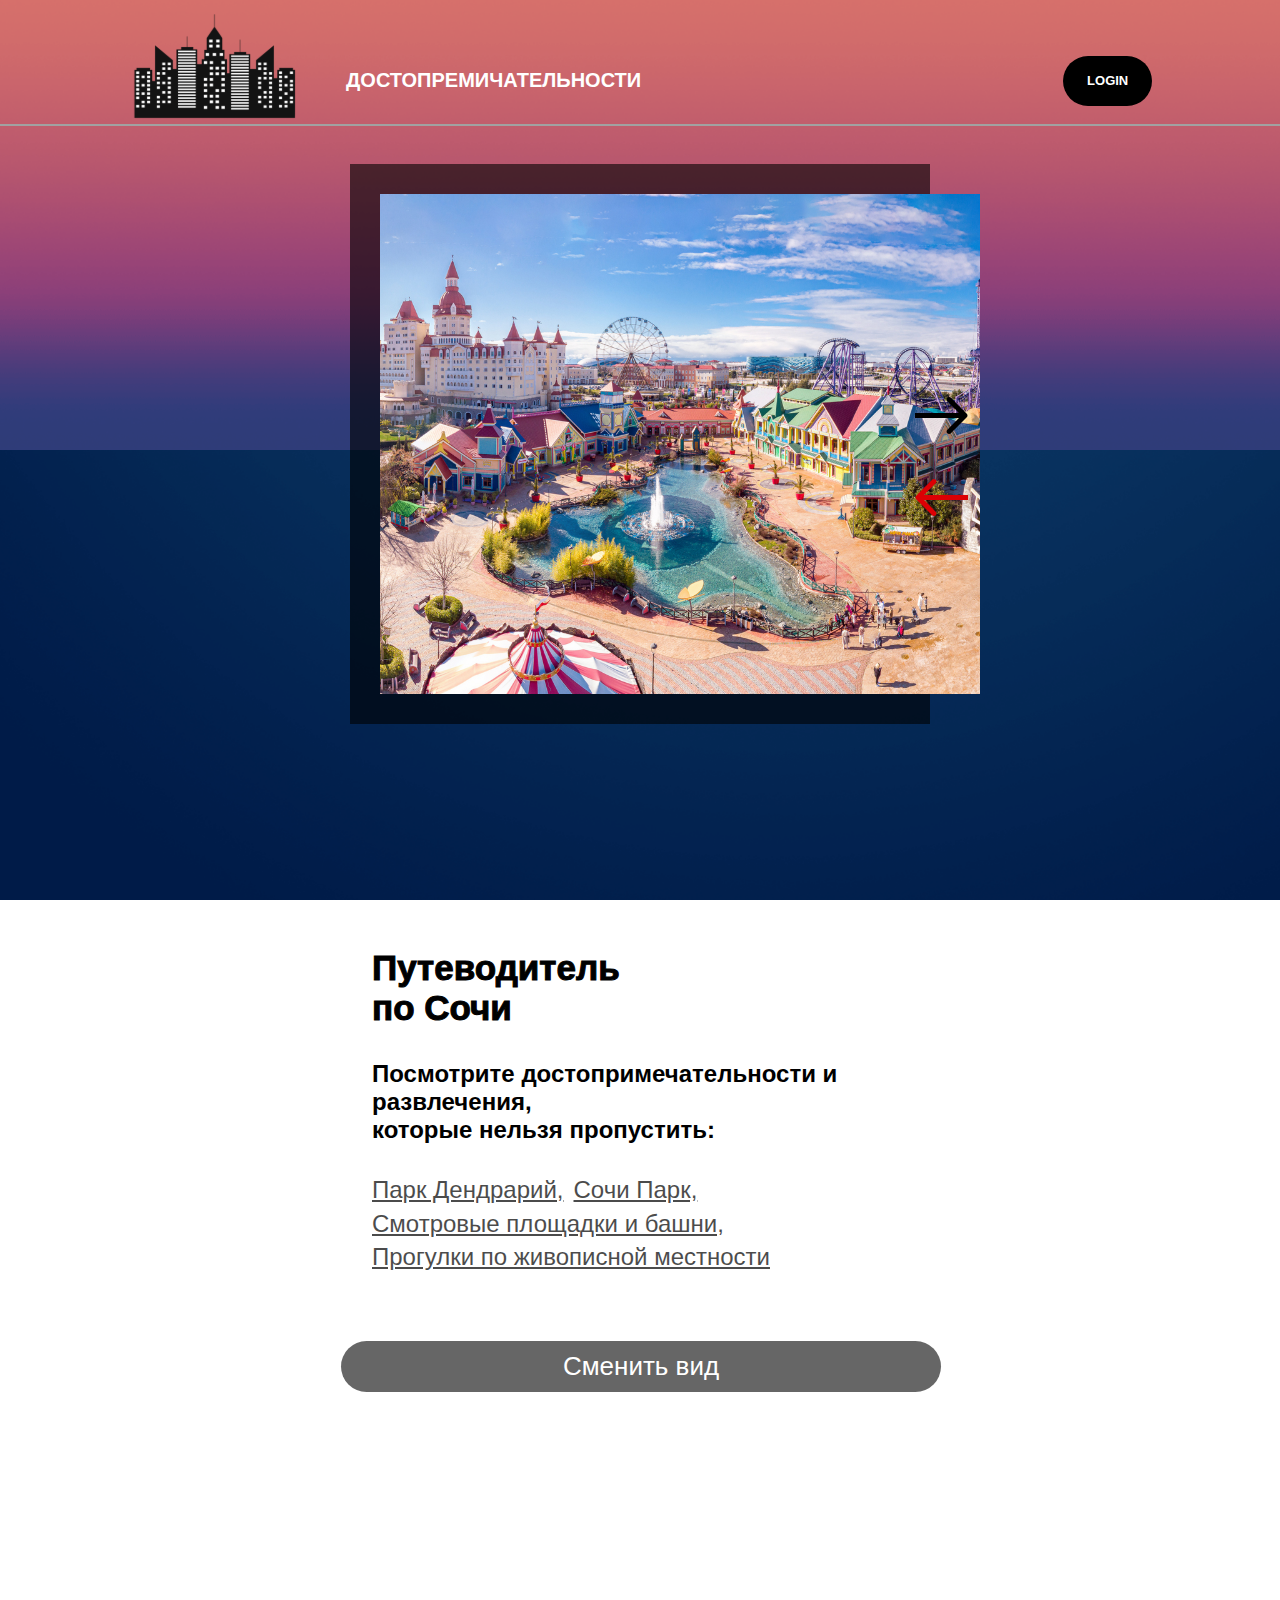
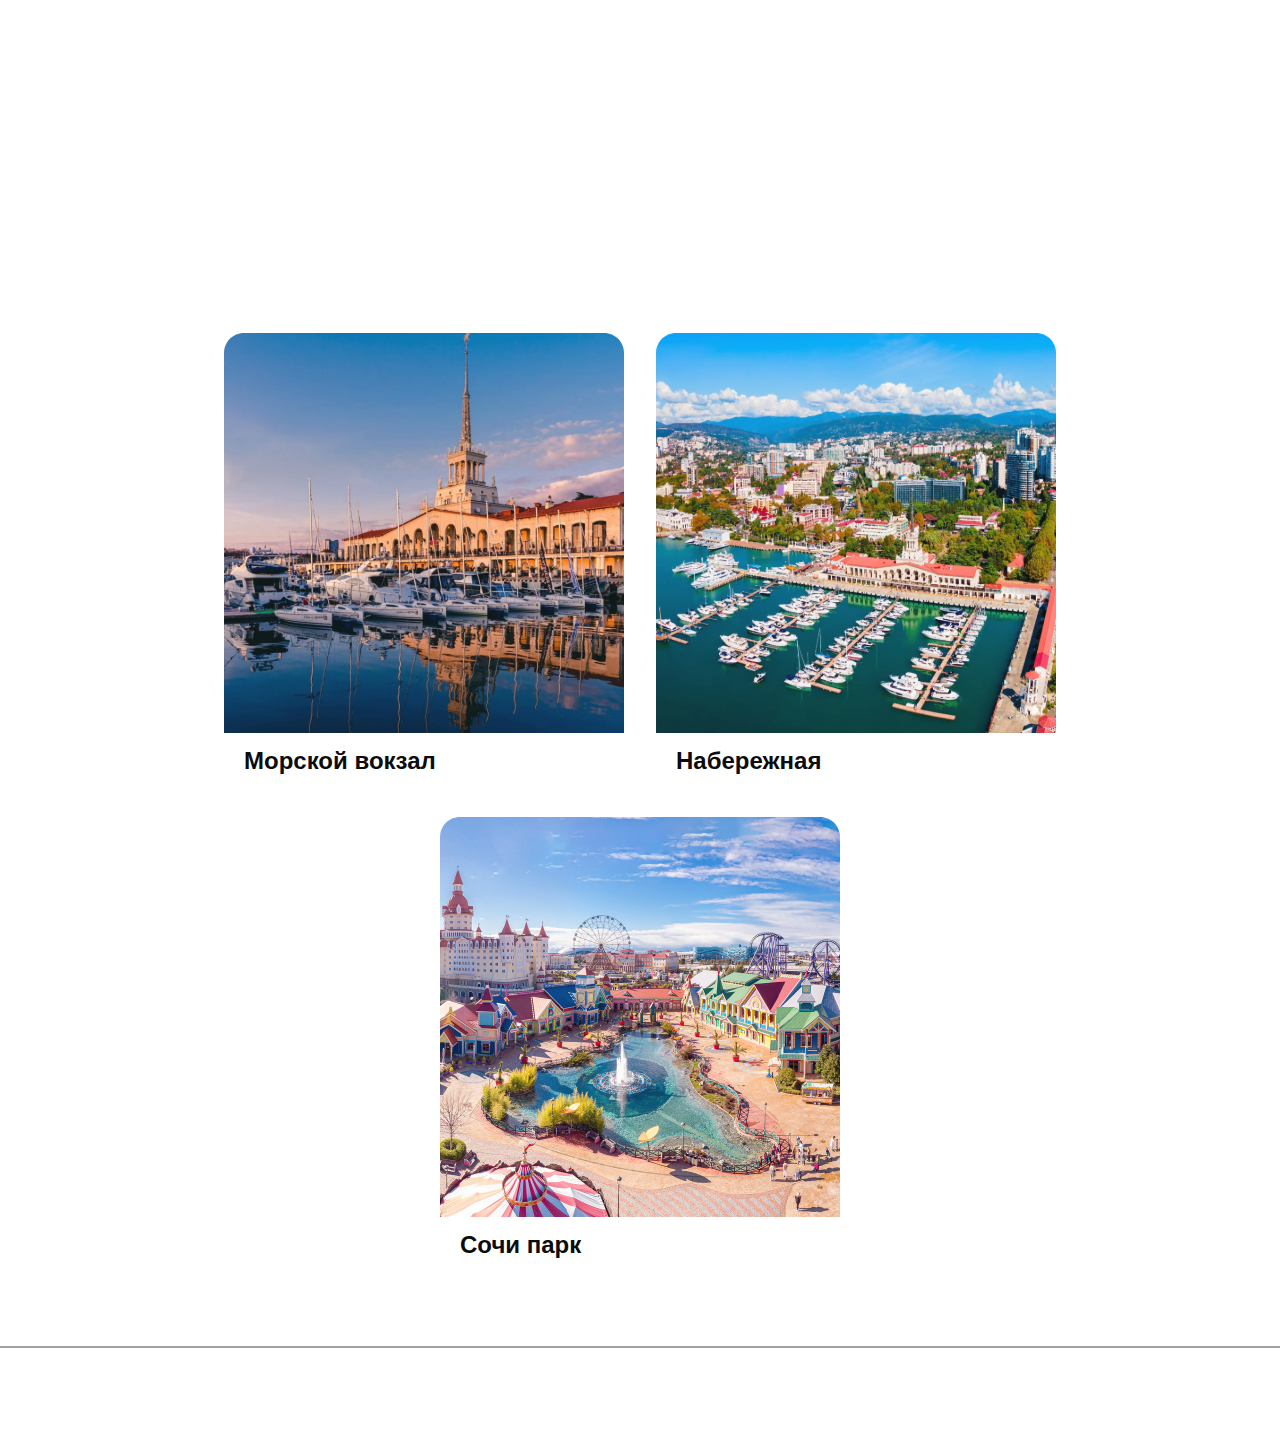
==== commit 034e31de: "update 3 month" ====
--- a/index.html
+++ b/index.html
@@ -21,13 +21,13 @@
                     ДОСТОПРЕМИЧАТЕЛЬНОСТИ
                 </a>
                 <a class="header__link-admin" href="./testAdmin/admin.html">
-                    PANEL
+                  admin
                 </a>
 
                 <img class="burger__image" src="./assets/image/burg 1.svg" alt="">
             </div>
             <button class="header__links__registration">
-              ADMIN
+              LOGIN
             </button>
 
             <div class="header__burger">
--- a/assets/css/buicard.css
+++ b/assets/css/buicard.css
@@ -1,3 +1,141 @@
+.reviews {
+  margin: 20px 0;
+  padding: 30px;
+  border: 1px solid #ddd;
+  border-radius: 8px;
+  background-color: #f9f9f9;
+  box-shadow: 0 4px 6px rgba(0, 0, 0, 0.1);
+  max-width: 50vh;
+  width: 100%;
+  display: none;
+}
+.reviews h2 {
+  font-size: 28px;
+  margin-bottom: 20px;
+  color: #333;
+  text-align: center;
+}
+
+#review-form {
+  display: flex;
+  flex-direction: column;
+  gap: 15px;
+}
+#review-form label {
+  font-size: 18px;
+  color: #333;
+  font-weight: bold;
+}
+#review-form input,
+#review-form textarea {
+  padding: 12px;
+  border: 1px solid #ccc;
+  border-radius: 6px;
+  font-size: 16px;
+  width: 100%;
+  box-sizing: border-box;
+}
+#review-form textarea {
+  resize: vertical;
+  min-height: 120px;
+}
+#review-form button {
+  background-color: #00c8ff;
+  color: white;
+  border: none;
+  border-radius: 6px;
+  padding: 12px 24px;
+  cursor: pointer;
+  font-size: 18px;
+  transition: background-color 0.3s ease;
+  align-self: center;
+}
+#review-form button:hover {
+  background-color: #00a2cc;
+}
+
+#reviews-list {
+  margin-top: 30px;
+  overflow-x: auto;
+  max-height: 30vh;
+}
+#reviews-list .review {
+  padding: 15px;
+  border: 1px solid #ccc;
+  border-radius: 8px;
+  margin-bottom: 15px;
+  background-color: #fff;
+  box-shadow: 0 2px 4px rgba(0, 0, 0, 0.1);
+  display: flex;
+  flex-direction: column;
+  gap: 10px;
+}
+#reviews-list .review p {
+  margin: 0;
+  font-size: 16px;
+  color: #555;
+  word-wrap: break-word;
+  line-height: 1.5;
+}
+#reviews-list .review p strong {
+  color: #333;
+  font-size: 18px;
+}
+#reviews-list .review .delete-review {
+  background-color: #ff4d4d;
+  color: white;
+  border: none;
+  border-radius: 6px;
+  padding: 8px 16px;
+  cursor: pointer;
+  font-size: 16px;
+  transition: background-color 0.3s ease;
+  align-self: flex-end;
+}
+#reviews-list .review .delete-review:hover {
+  background-color: #e60000;
+}
+
+.modal {
+  display: none;
+  position: fixed;
+  top: 0;
+  left: 0;
+  width: 100%;
+  height: 100%;
+  background-color: rgba(0, 0, 0, 0.7);
+  justify-content: center;
+  align-items: center;
+  z-index: 1000;
+  transition: 1s;
+  gap: 5vh;
+}
+.modal__image {
+  width: 60vh;
+  border-radius: 10%;
+}
+.modal__btn {
+  font-size: 18px;
+  font-weight: 900;
+  width: 35px;
+  height: 35px;
+  border-radius: 50px;
+  border: none;
+  color: #7a7a7a;
+  display: flex;
+  align-items: center;
+  justify-content: center;
+  background-color: #fff;
+  transition: 1s;
+}
+.modal__btn:hover {
+  background-color: rgb(0, 200, 255);
+  color: #ffffff;
+}
+.modal__btn:hover {
+  cursor: pointer;
+}
+
 .main {
   min-height: 58vh;
   height: 100%;
@@ -7,16 +145,37 @@
   flex-direction: column;
   position: relative;
 }
+.main__container {
+  display: flex;
+  justify-content: center;
+  width: 100%;
+  height: 100%;
+}
+.main .main__card__container {
+  display: flex;
+  justify-content: space-between;
+  width: 100%;
+  gap: 3vh;
+}
 .main .spiner {
   margin-top: 0;
+  z-index: 1000;
 }
 .main .arrow-back {
   display: flex;
-  align-items: center;
   position: absolute;
+  align-items: center;
+  left: 0;
   top: 0;
   gap: 0.5vh;
   font-size: 20px;
+  transition: 0.5s;
+}
+.main .arrow-back:hover {
+  opacity: 0.5;
+}
+.main .arrow-back-image {
+  width: 30px;
 }
 .main__header-container {
   display: flex;
@@ -25,7 +184,8 @@
   width: 100%;
 }
 .main__title {
-  margin: 0;
+  display: flex;
+  margin: 0 auto;
 }
 .main__card {
   display: flex;
@@ -40,6 +200,7 @@
   display: flex;
   flex-wrap: wrap;
   gap: 5vh;
+  width: 100%;
 }
 .main__card__image {
   color: #fff;
@@ -49,21 +210,21 @@
   font-size: 20px;
   margin: 0 auto;
   align-items: center;
-}
-.main__card__image {
+  width: 350px;
   border-radius: 10px;
-}
-.main__card__container {
-  display: flex;
-  justify-content: space-between;
-  width: 100%;
+  transition: 0.5s;
+}
+.main__card__image:hover {
+  cursor: pointer;
+  opacity: 0.8;
+  scale: 1.05;
 }
 .main__card__text {
   display: flex;
   flex-direction: column;
   text-align: center;
   border-radius: 20px;
-  width: 50vh;
+  max-width: 50vh;
   gap: 4vh;
   background-color: rgba(255, 255, 255, 0.6);
   padding: 5vh;
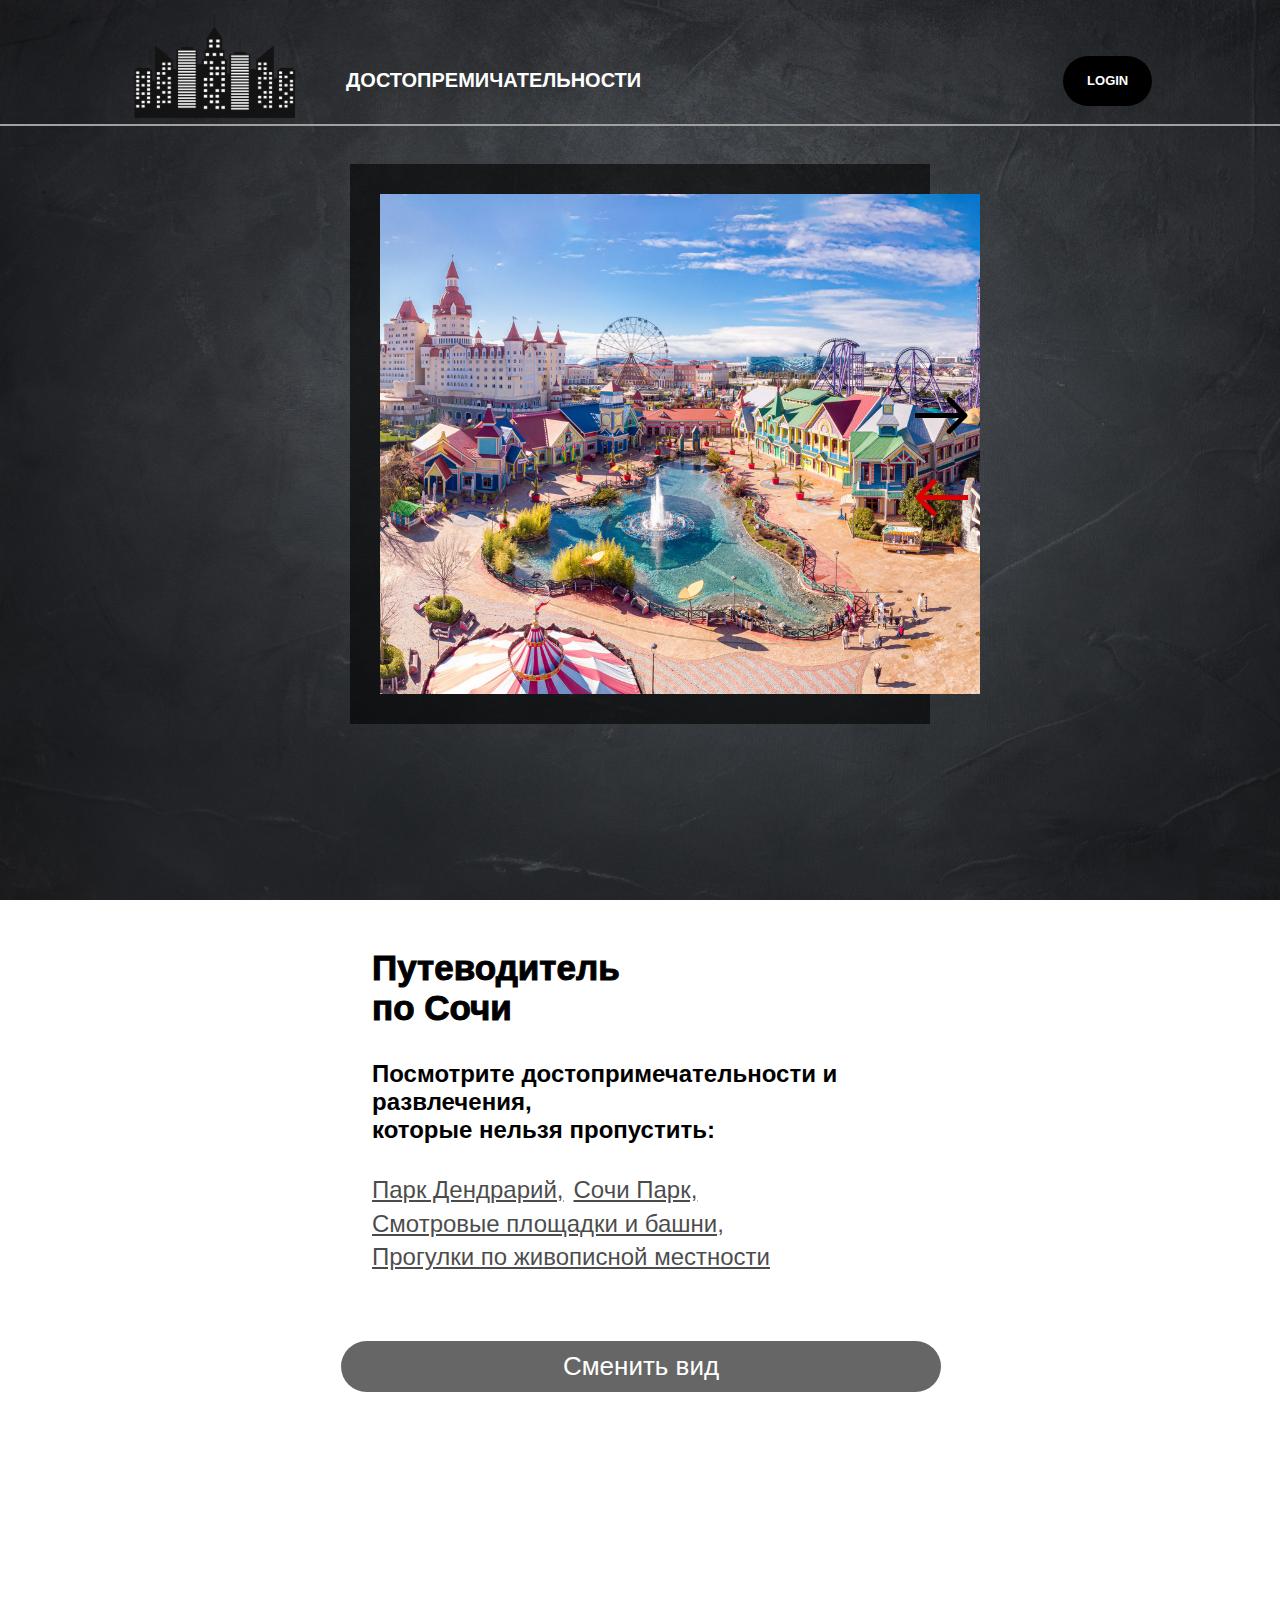
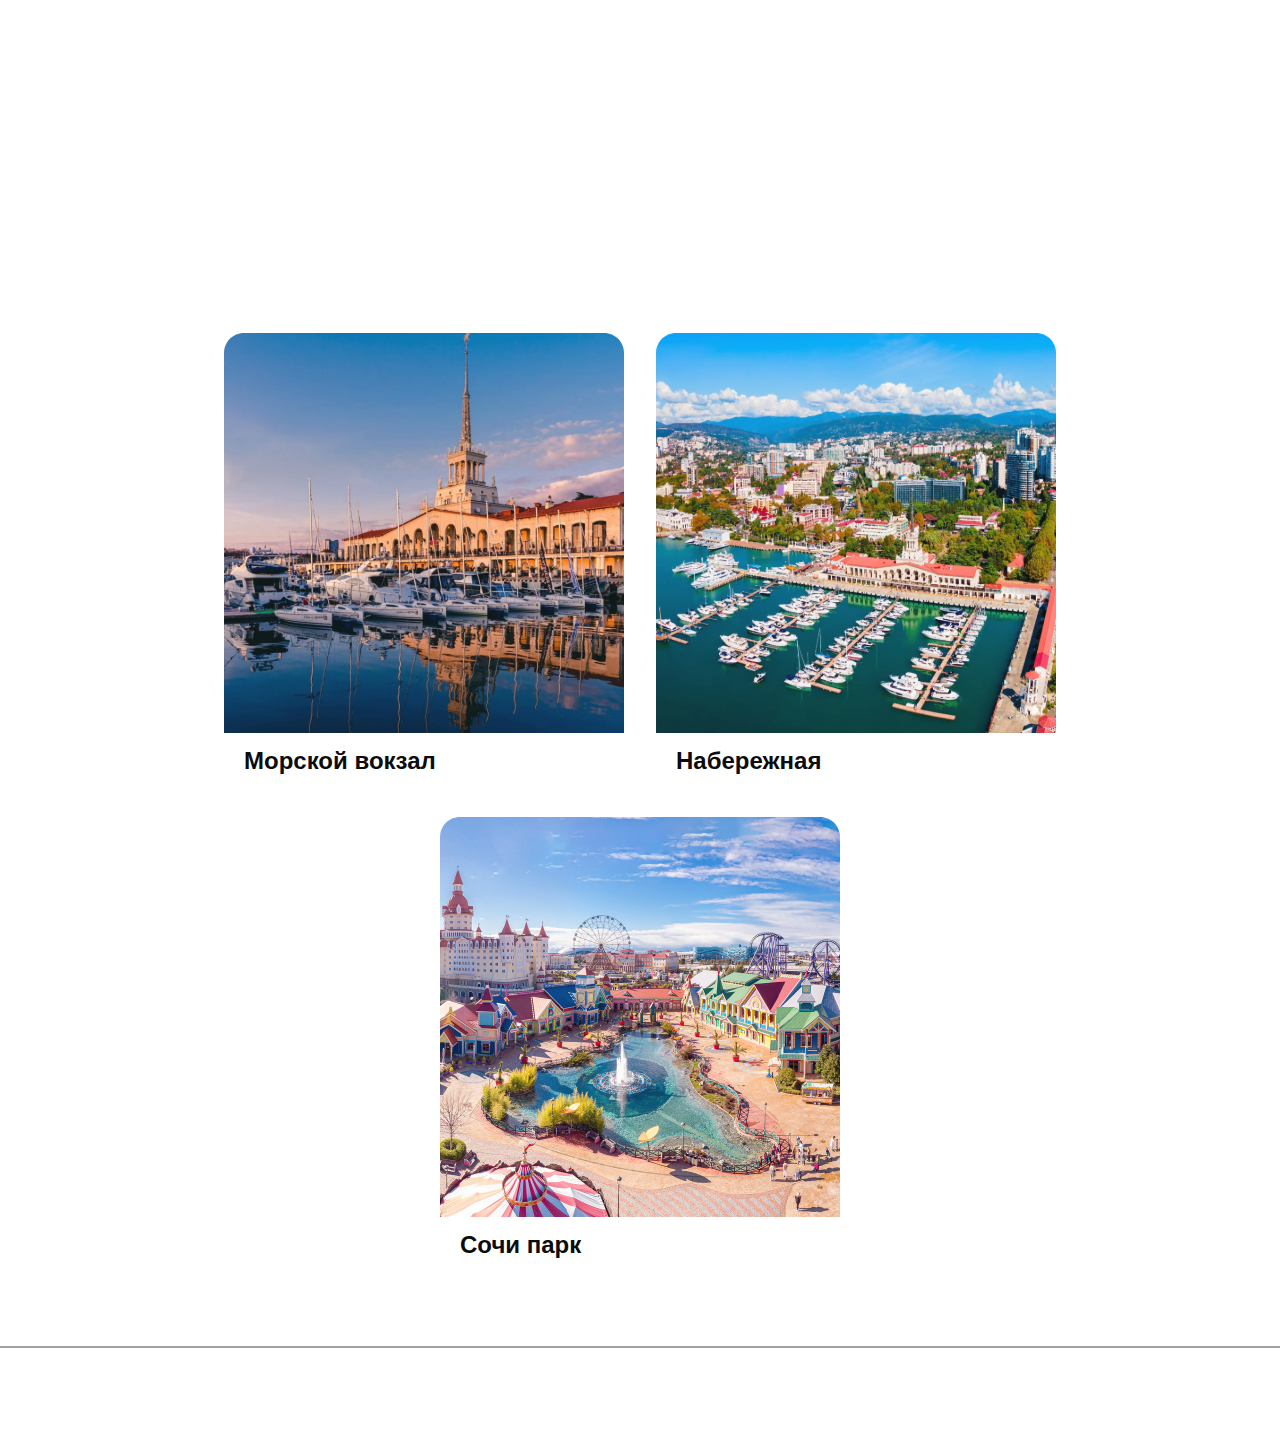
==== commit 230931f2: "add title" ====
--- a/index.html
+++ b/index.html
@@ -3,9 +3,11 @@
   <head>
     <link rel="stylesheet" href="./assets/css/main.css" />
     <link rel="stylesheet" href="./assets/css/buicard.css">
+
     <meta charset="UTF-8" />
     <meta name="viewport" content="width=device-width, initial-scale=1.0" />
-    <title>Document</title>
+    <link rel="icon" href="./assets/image/boaz-gp1.png" type="image/x-icon"> 
+    <title>Путеводитель</title>
   </head>
   <body>
 
--- a/assets/css/main.css
+++ b/assets/css/main.css
@@ -3,7 +3,7 @@
   max-width: 100%;
   max-height: 100%;
   height: 100%;
-  background: url(../image/bggif1.gif);
+  background: url(../image/black-concrete-wall.jpg);
   background-repeat: no-repeat;
   background-attachment: fixed;
   background-size: cover;
--- a/assets/css/buicard.css
+++ b/assets/css/buicard.css
@@ -225,6 +225,7 @@
   text-align: center;
   border-radius: 20px;
   max-width: 50vh;
+  width: 100%;
   gap: 4vh;
   background-color: rgba(255, 255, 255, 0.6);
   padding: 5vh;
